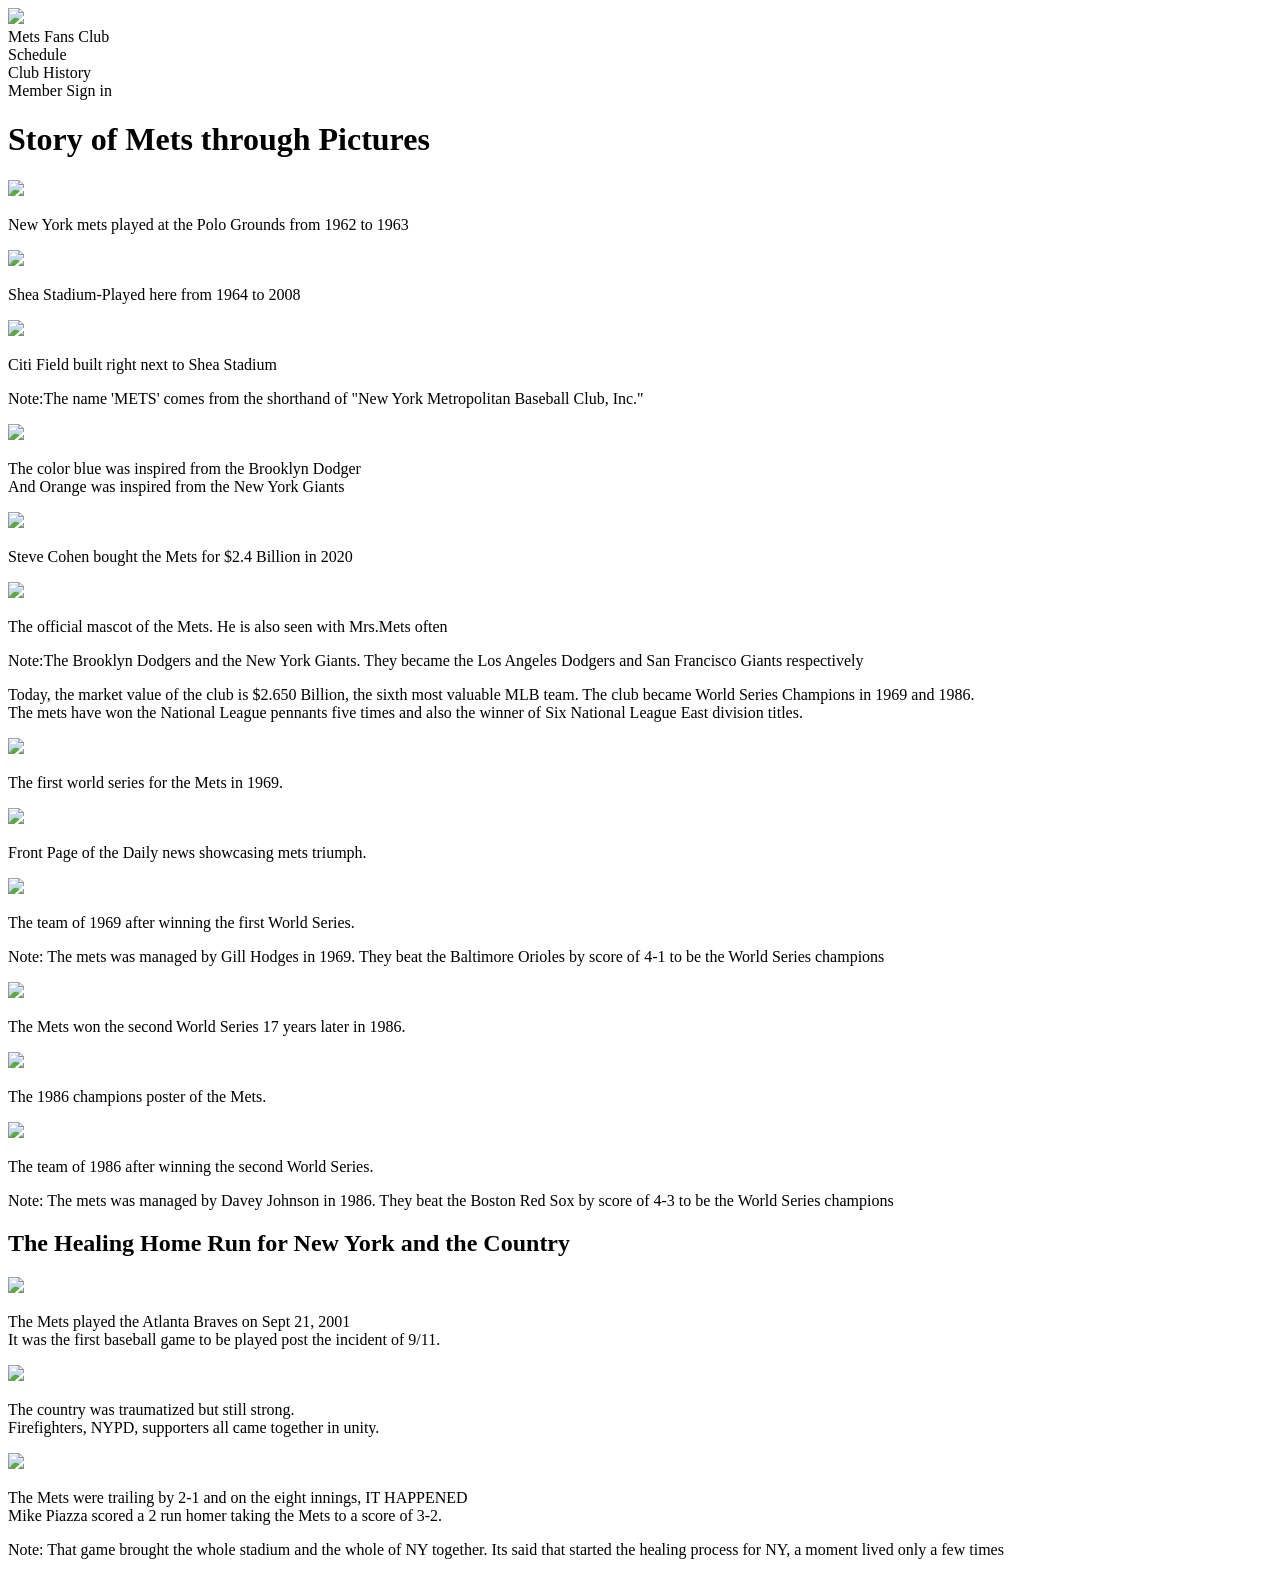
==== newyorkmets.html @ 5a29cbb1 "Add files via upload" ====
<!DOCTYPE html>
<html>
  <head>
    <link rel="stylesheet" href="/personal website/styles/newyorkmets.css">
    
    <div class="header">
      <div>
        <img class="mr-mets" src="/personal website/images/mets-logo.png">
      </div>
      <div class="container">
        <div>Mets Fans Club</div>
        <div>Schedule</div>
        <div>Club History</div>
        <div>Member Sign in</div>
      </div>
      <div class="h1">
        <h1>Story of Mets through Pictures</h1>
      </div>
  </div>
  </head>
  <body>
    <div class="box">
      <div class="history-container">
        <div>
          <img class="story-pic" src="/personal website/images/polo-grounds.jpg">
          <p>New York mets played at the Polo Grounds from 1962 to 1963</p>
        </div>
        <div>
          <img class="story-pic" src="/personal website/images/shea-stadium.jpg">
          <p>Shea Stadium-Played here from 1964 to 2008</p>
        </div>
        <div>
          <img class="story-pic" src="/personal website/images/shea-citi.jpeg">
          <p>Citi Field built right next to Shea Stadium</p>
        </div>
      </div>
      <div class="note">
        <p>Note:The name 'METS' comes from the shorthand of "New York Metropolitan Baseball Club, Inc."  </p> 
      </div>
    </div>
    

    <div class="box">
      <div class="history-container">
        <div>
          <img class="story-pic" src="/personal website/images/uniform.webp">
          <p>The color blue was inspired from the Brooklyn  Dodger
          <br>And Orange was inspired from the New York Giants</p>
        </div>
        <div>
          <img class="story-pic" src="/personal website/images/SteveCohen.webp">
          <p>Steve Cohen bought the Mets for $2.4 Billion in 2020</p>
          
          
        </div>
        <div>
          <img class="story-pic" src="/personal website/images/mr.mets.jpeg">
          <p>The official mascot of the Mets. He is also seen with Mrs.Mets often</p>
        </div>
      </div>
      <div class="note">
        <p>Note:The Brooklyn Dodgers and the New York Giants.
        They became the Los Angeles Dodgers and San Francisco Giants respectively</p> 
      </div>
    </div>

    <div class="key-points">
      <p>
        Today, the market value of the club is $2.650 Billion, the sixth most valuable MLB team.
        The club became World Series Champions in 1969 and 1986. 
        <br>The mets have won the National League pennants five times and also the winner of Six National League East division titles. 
      </p>
    </div>
    <div class="box">
      <div class="history-container">
        <div>
          <img class="story-pic" src="/personal website/images/1969-final.webp">
          <p>The first world series for the Mets in 1969.</p>
        </div>
        <div>
          <img class="story-pic" src="/personal website/images/1969-news.jpg">
          <p>Front Page of the Daily news showcasing mets triumph.</p>
          
          
        </div>
        <div>
          <img class="story-pic" src="/personal website/images/1969-team.webp">
          <p>The team of 1969 after winning the first World Series.</p>
          
        </div>
      </div>
      <div class="note">
        <p>Note: The mets was managed by Gill Hodges in 1969. 
        They beat the Baltimore Orioles by score of 4-1 to be the World Series champions</p> 
      </div>
      
    </div>

    <div class="box">
      <div class="history-container">
        <div>
          <img class="story-pic" src="/personal website/images/1986-final.webp">
          <p>The Mets won the second World Series 17 years later in 1986.</p>
        </div>
        <div>
          <img class="story-pic" src="/personal website/images/1986-poster.jpg">
          <p>The 1986 champions poster of the Mets.</p>
        </div>
        <div>
          <img class="story-pic" src="/personal website/images/1986-team.png">
          <p>The team of 1986 after winning the second World Series.</p>
          
        </div>
      </div>
      <div class="note">
        <p>Note: The mets was managed by Davey Johnson in 1986. 
        They beat the Boston Red Sox by score of 4-3 to be the World Series champions</p> 
      </div>
    </div>

    <div class="box">
      <h2 class="h2">The Healing Home Run for New York and the Country</h2>
      <div class="history-container">
        <div>
          <img class="story-pic" src="/personal website/images/atlantabraves.jpg">
          <p>The Mets played the Atlanta Braves on Sept 21, 2001
            <br>It was the first baseball game to be played post the incident of 9/11.
          </p>
        </div>
        <div>
          <img class="story-pic" src="/personal website/images/first-game.webp">
          <p>The country was traumatized but still strong.
            <br>Firefighters, NYPD, supporters all came together in unity. </p>
        </div>
        <div>
          <img class="story-pic" src="/personal website/images/healinghomerun.png">
          <p>The Mets were trailing by 2-1 and on the eight innings, IT HAPPENED
            <br>Mike Piazza scored a 2 run homer taking the Mets to a score of 3-2.
          </p>
        </div>
      </div>
      <div class="note">
        <p>Note: That game brought the whole stadium and the whole of NY together.
        Its said that started the healing process for NY, a moment lived only a few times</p> 
      </div>
    </div>
  </body>
</html>
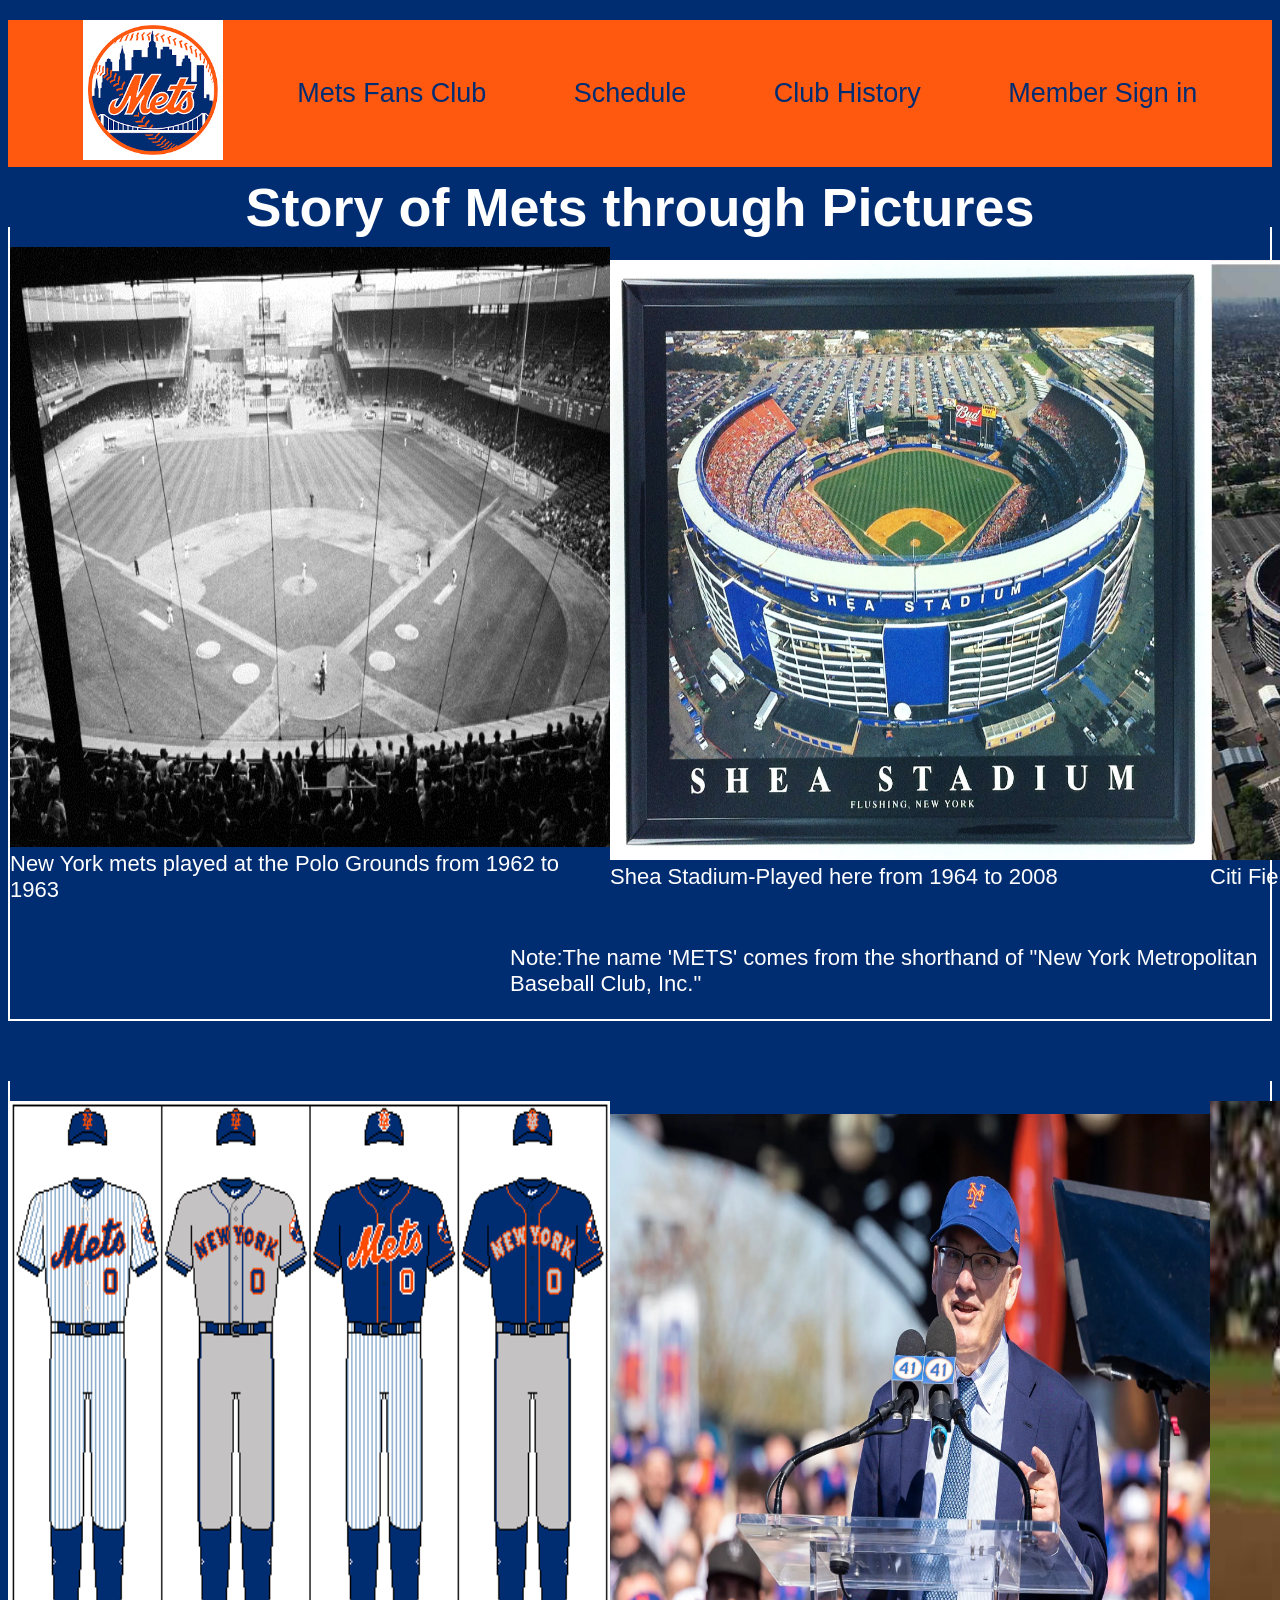
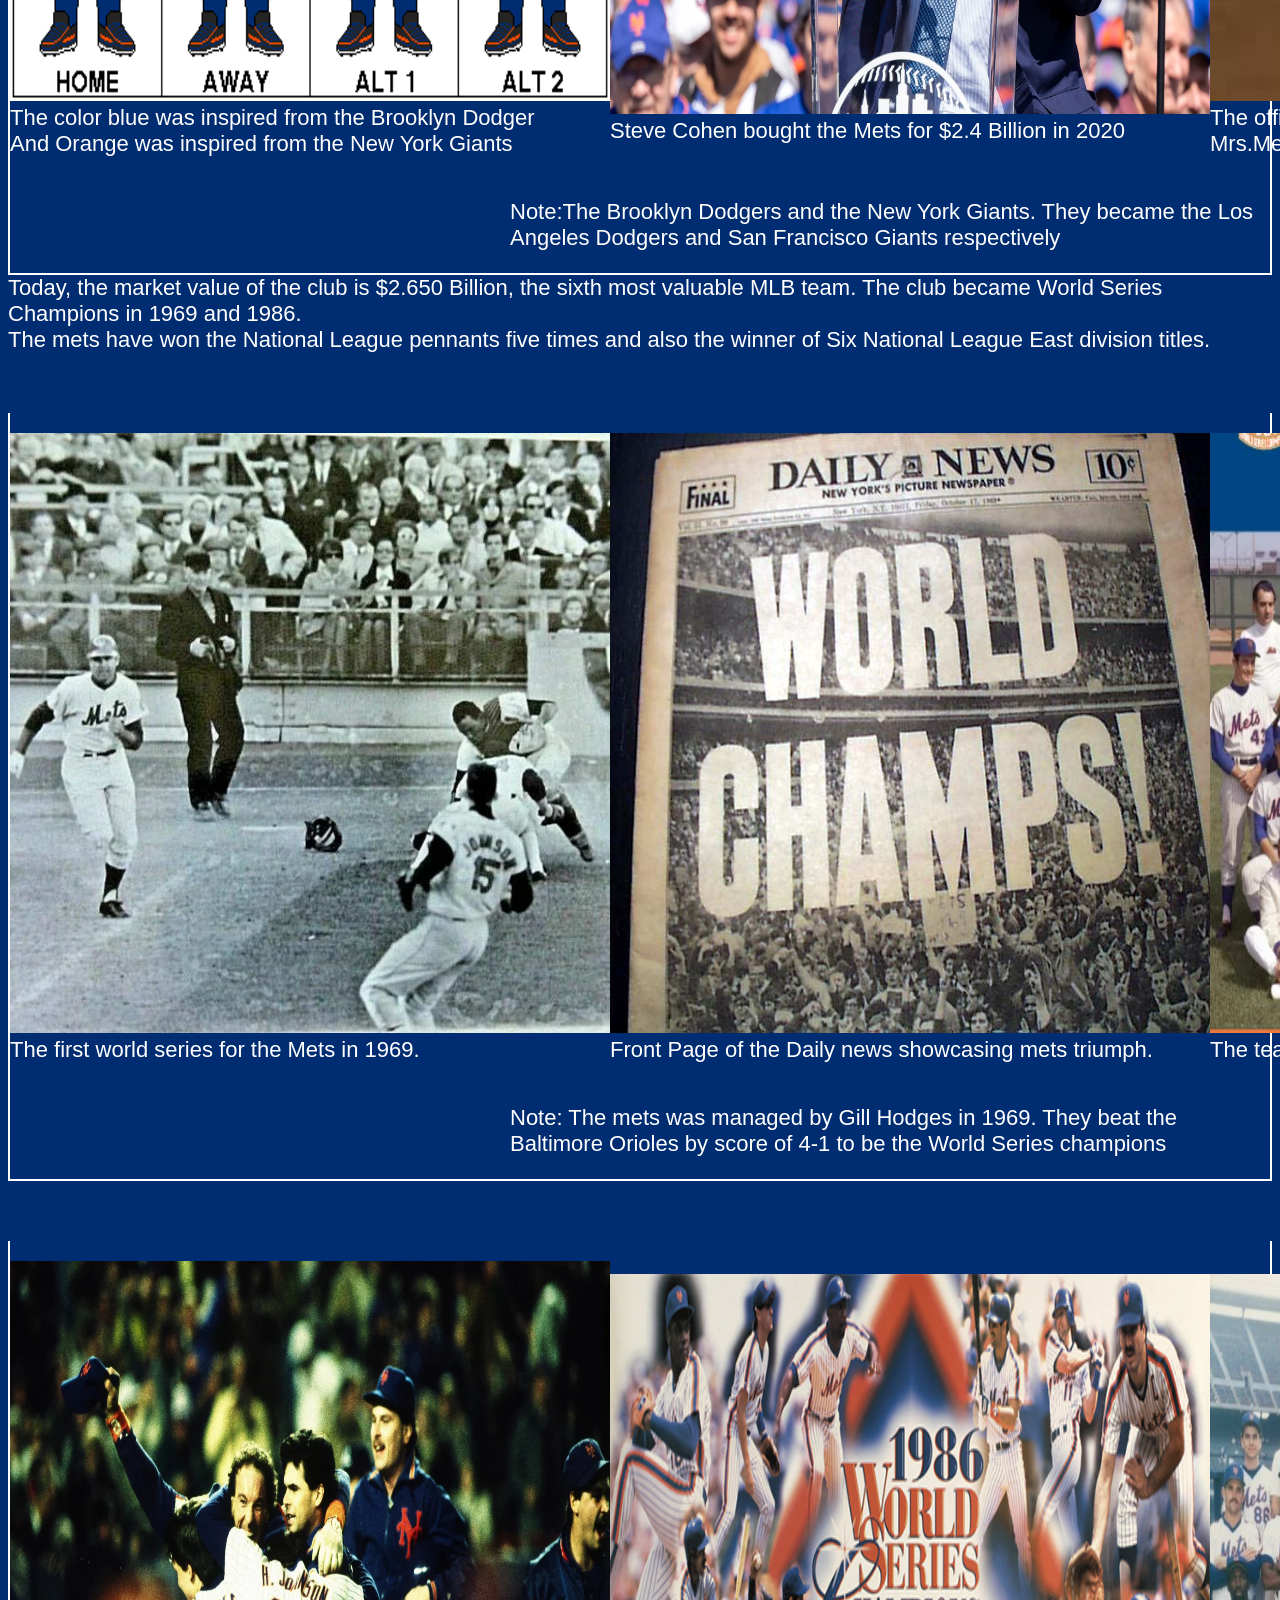
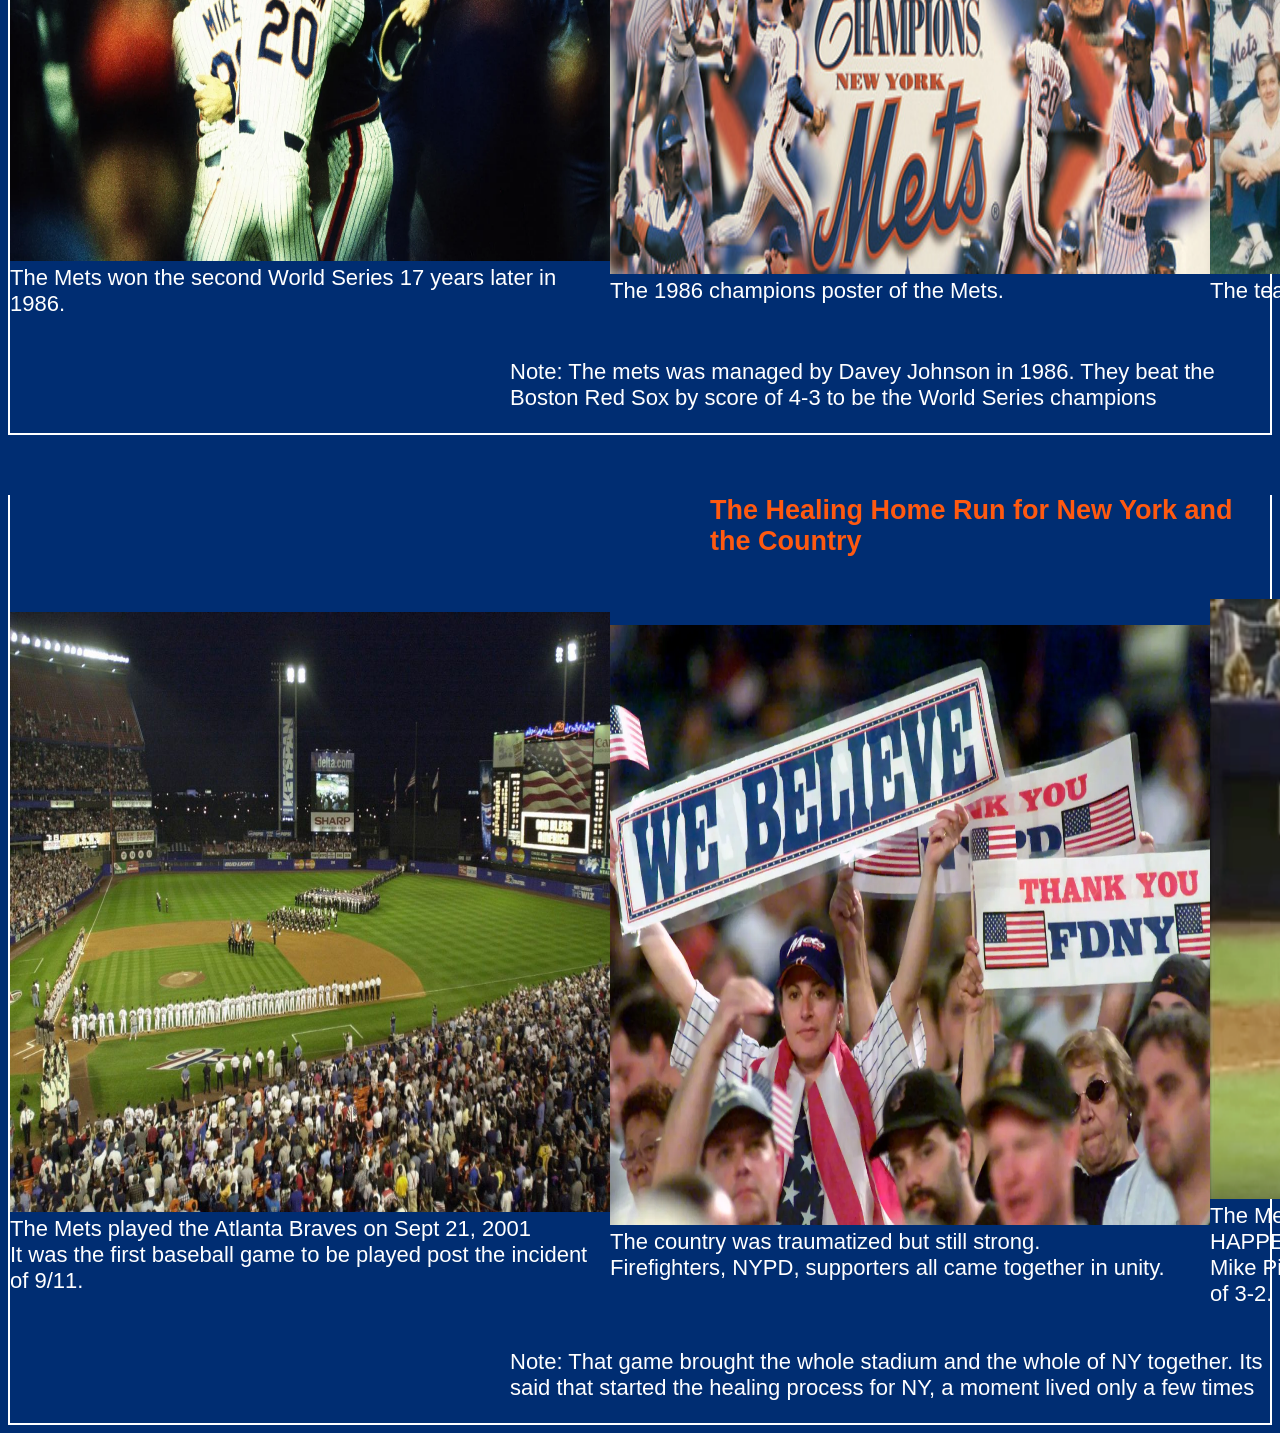
==== commit 4b82a59a: "Update newyorkmets.html" ====
--- a/newyorkmets.html
+++ b/newyorkmets.html
@@ -1,11 +1,11 @@
 <!DOCTYPE html>
 <html>
   <head>
-    <link rel="stylesheet" href="/personal website/styles/newyorkmets.css">
+    <link rel="stylesheet" href="/styles/newyorkmets.css">
     
     <div class="header">
       <div>
-        <img class="mr-mets" src="/personal website/images/mets-logo.png">
+        <img class="mr-mets" src="/images/mets-logo.png">
       </div>
       <div class="container">
         <div>Mets Fans Club</div>
@@ -22,15 +22,15 @@
     <div class="box">
       <div class="history-container">
         <div>
-          <img class="story-pic" src="/personal website/images/polo-grounds.jpg">
+          <img class="story-pic" src="/images/polo-grounds.jpg">
           <p>New York mets played at the Polo Grounds from 1962 to 1963</p>
         </div>
         <div>
-          <img class="story-pic" src="/personal website/images/shea-stadium.jpg">
+          <img class="story-pic" src="/images/shea-stadium.jpg">
           <p>Shea Stadium-Played here from 1964 to 2008</p>
         </div>
         <div>
-          <img class="story-pic" src="/personal website/images/shea-citi.jpeg">
+          <img class="story-pic" src="/images/shea-citi.jpeg">
           <p>Citi Field built right next to Shea Stadium</p>
         </div>
       </div>
@@ -43,18 +43,18 @@
     <div class="box">
       <div class="history-container">
         <div>
-          <img class="story-pic" src="/personal website/images/uniform.webp">
+          <img class="story-pic" src="/images/uniform.webp">
           <p>The color blue was inspired from the Brooklyn  Dodger
           <br>And Orange was inspired from the New York Giants</p>
         </div>
         <div>
-          <img class="story-pic" src="/personal website/images/SteveCohen.webp">
+          <img class="story-pic" src="/images/SteveCohen.webp">
           <p>Steve Cohen bought the Mets for $2.4 Billion in 2020</p>
           
           
         </div>
         <div>
-          <img class="story-pic" src="/personal website/images/mr.mets.jpeg">
+          <img class="story-pic" src="/images/mr.mets.jpeg">
           <p>The official mascot of the Mets. He is also seen with Mrs.Mets often</p>
         </div>
       </div>
@@ -74,17 +74,17 @@
     <div class="box">
       <div class="history-container">
         <div>
-          <img class="story-pic" src="/personal website/images/1969-final.webp">
+          <img class="story-pic" src="/images/1969-final.webp">
           <p>The first world series for the Mets in 1969.</p>
         </div>
         <div>
-          <img class="story-pic" src="/personal website/images/1969-news.jpg">
+          <img class="story-pic" src="/images/1969-news.jpg">
           <p>Front Page of the Daily news showcasing mets triumph.</p>
           
           
         </div>
         <div>
-          <img class="story-pic" src="/personal website/images/1969-team.webp">
+          <img class="story-pic" src="/images/1969-team.webp">
           <p>The team of 1969 after winning the first World Series.</p>
           
         </div>
@@ -99,15 +99,15 @@
     <div class="box">
       <div class="history-container">
         <div>
-          <img class="story-pic" src="/personal website/images/1986-final.webp">
+          <img class="story-pic" src="/images/1986-final.webp">
           <p>The Mets won the second World Series 17 years later in 1986.</p>
         </div>
         <div>
-          <img class="story-pic" src="/personal website/images/1986-poster.jpg">
+          <img class="story-pic" src="/images/1986-poster.jpg">
           <p>The 1986 champions poster of the Mets.</p>
         </div>
         <div>
-          <img class="story-pic" src="/personal website/images/1986-team.png">
+          <img class="story-pic" src="/images/1986-team.png">
           <p>The team of 1986 after winning the second World Series.</p>
           
         </div>
@@ -122,18 +122,18 @@
       <h2 class="h2">The Healing Home Run for New York and the Country</h2>
       <div class="history-container">
         <div>
-          <img class="story-pic" src="/personal website/images/atlantabraves.jpg">
+          <img class="story-pic" src="/images/atlantabraves.jpg">
           <p>The Mets played the Atlanta Braves on Sept 21, 2001
             <br>It was the first baseball game to be played post the incident of 9/11.
           </p>
         </div>
         <div>
-          <img class="story-pic" src="/personal website/images/first-game.webp">
+          <img class="story-pic" src="/images/first-game.webp">
           <p>The country was traumatized but still strong.
             <br>Firefighters, NYPD, supporters all came together in unity. </p>
         </div>
         <div>
-          <img class="story-pic" src="/personal website/images/healinghomerun.png">
+          <img class="story-pic" src="/images/healinghomerun.png">
           <p>The Mets were trailing by 2-1 and on the eight innings, IT HAPPENED
             <br>Mike Piazza scored a 2 run homer taking the Mets to a score of 3-2.
           </p>
--- a/styles/newyorkmets.css
+++ b/styles/newyorkmets.css
@@ -0,0 +1,73 @@
+body{
+  background-color: #002D72;
+  font-family: Lora, Arial;
+}
+
+p{
+  font-size: 22px;
+  color: #FFFFFF;
+  margin-top: 0;
+}
+
+.h2{
+  font-family: Lora, Arial;
+  color:#FF5910;
+  font-size: 27px;
+  margin-left: 700px;
+}
+
+.h1{
+  color: #FFFFFF;
+  position: absolute;
+  top: 120px;
+  margin-bottom: 40px; 
+}
+
+.header{
+  margin-top: 20px;
+  margin-bottom: 40px;
+  background-color: #FF5910;
+  font-size: 27px;
+  color:#002D72;
+  display: flex;
+  justify-content: space-evenly;
+  align-items: center;
+  position: relative;
+}
+
+.container{
+  display: flex;
+  justify-content: space-between;
+  align-items: center;
+  height: 140px;
+  width: 900px;
+}
+
+.box{
+  border-color: #FFFFFF;
+  border-style: solid;
+  border-width: 0px 2px 2px 2px;
+  margin-top: 60px;
+}
+
+.history-container{
+  display: flex;
+  justify-content:space-around;
+  align-items: center;
+  margin-bottom: 20px;
+}
+
+.story-pic{
+  margin-top: 20px;
+  height:600px;
+  width:600px;
+}
+
+.mr-mets{
+  height: 140px;
+  width: 140px;
+}
+
+.note{
+  margin-left: 500px;
+}
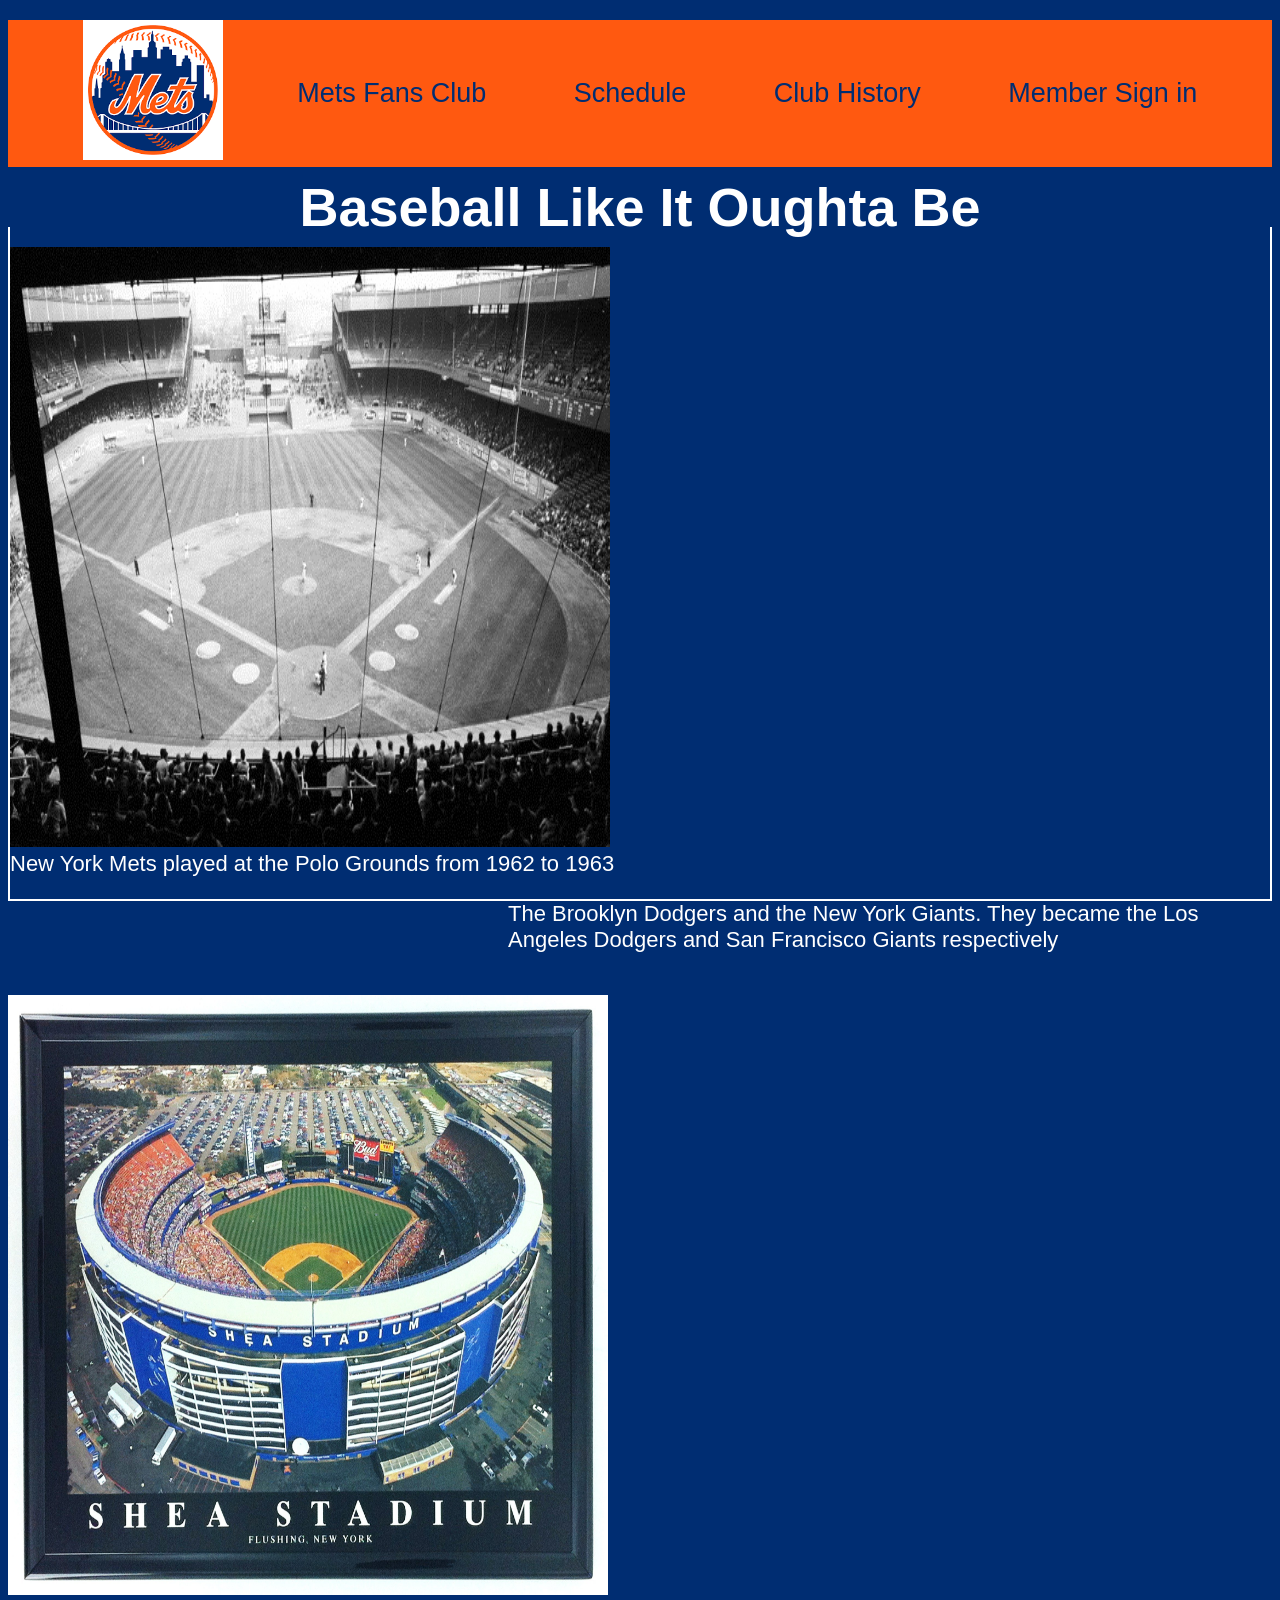
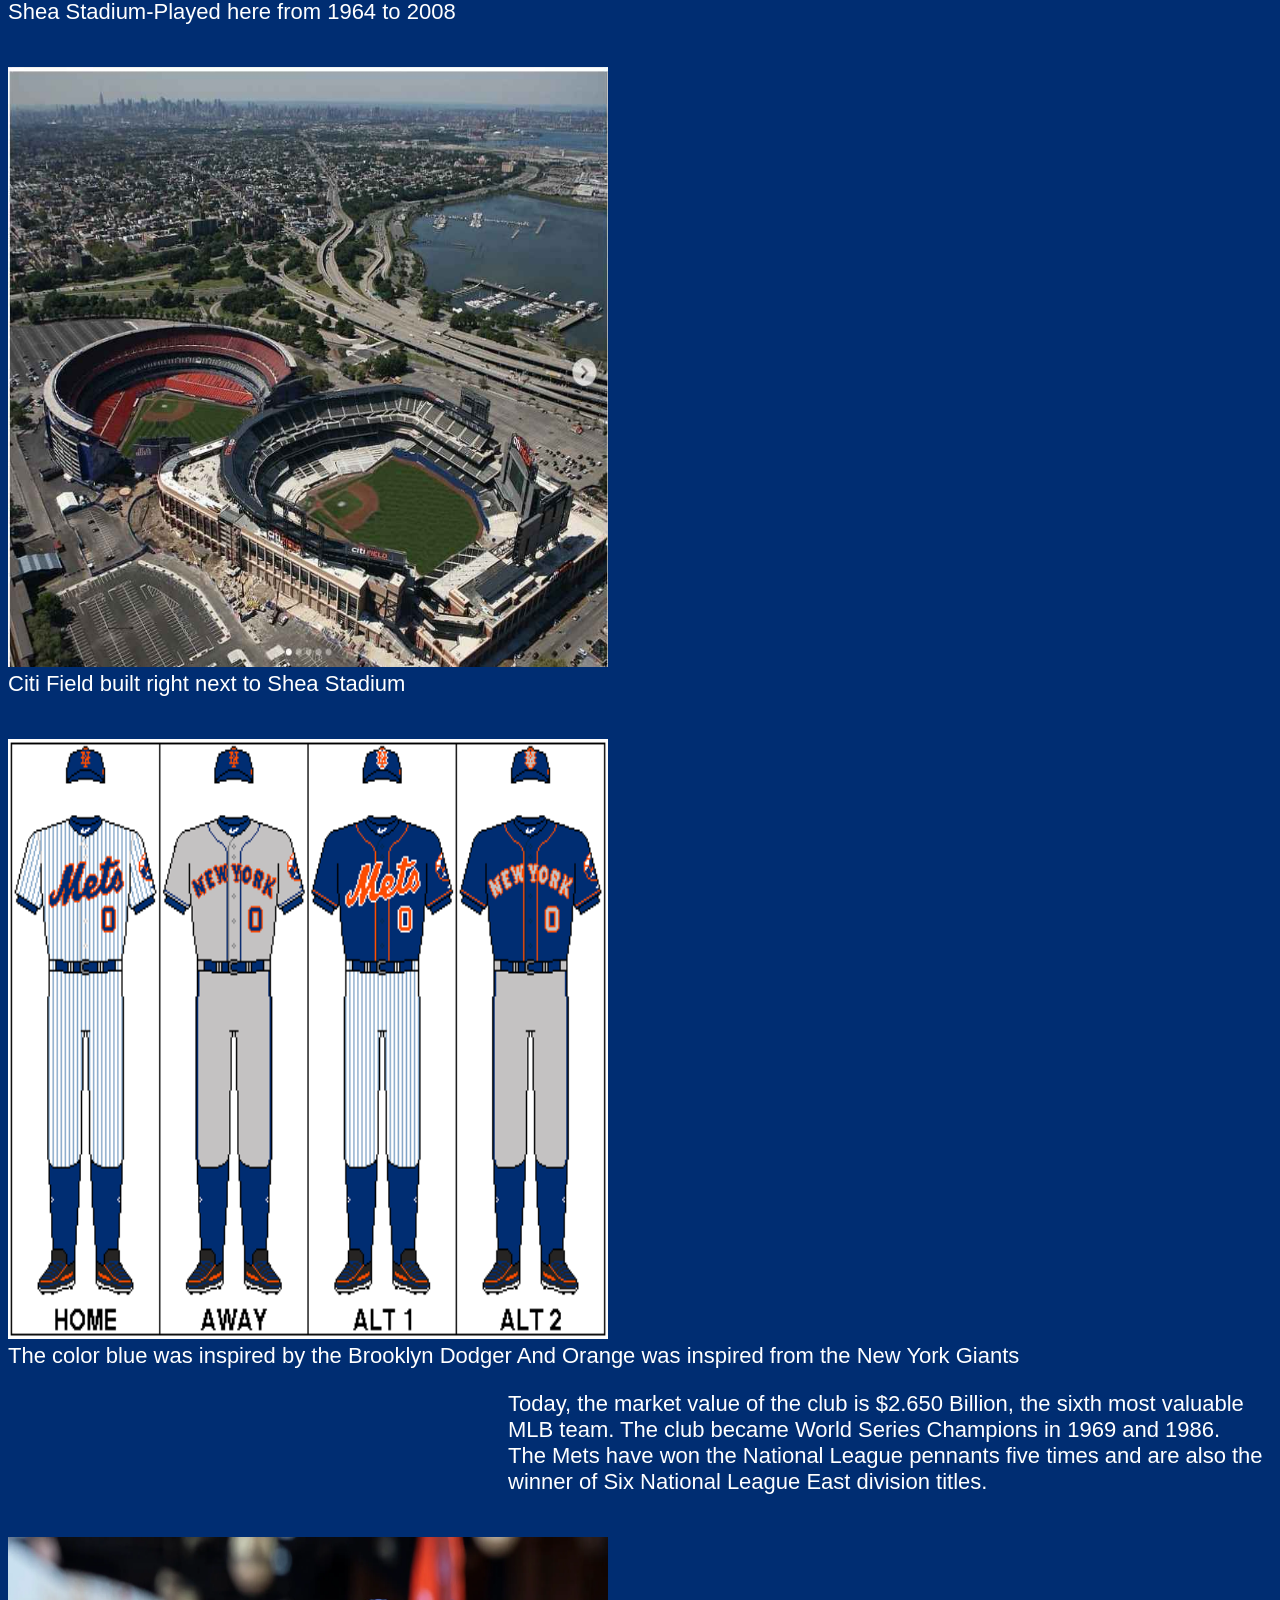
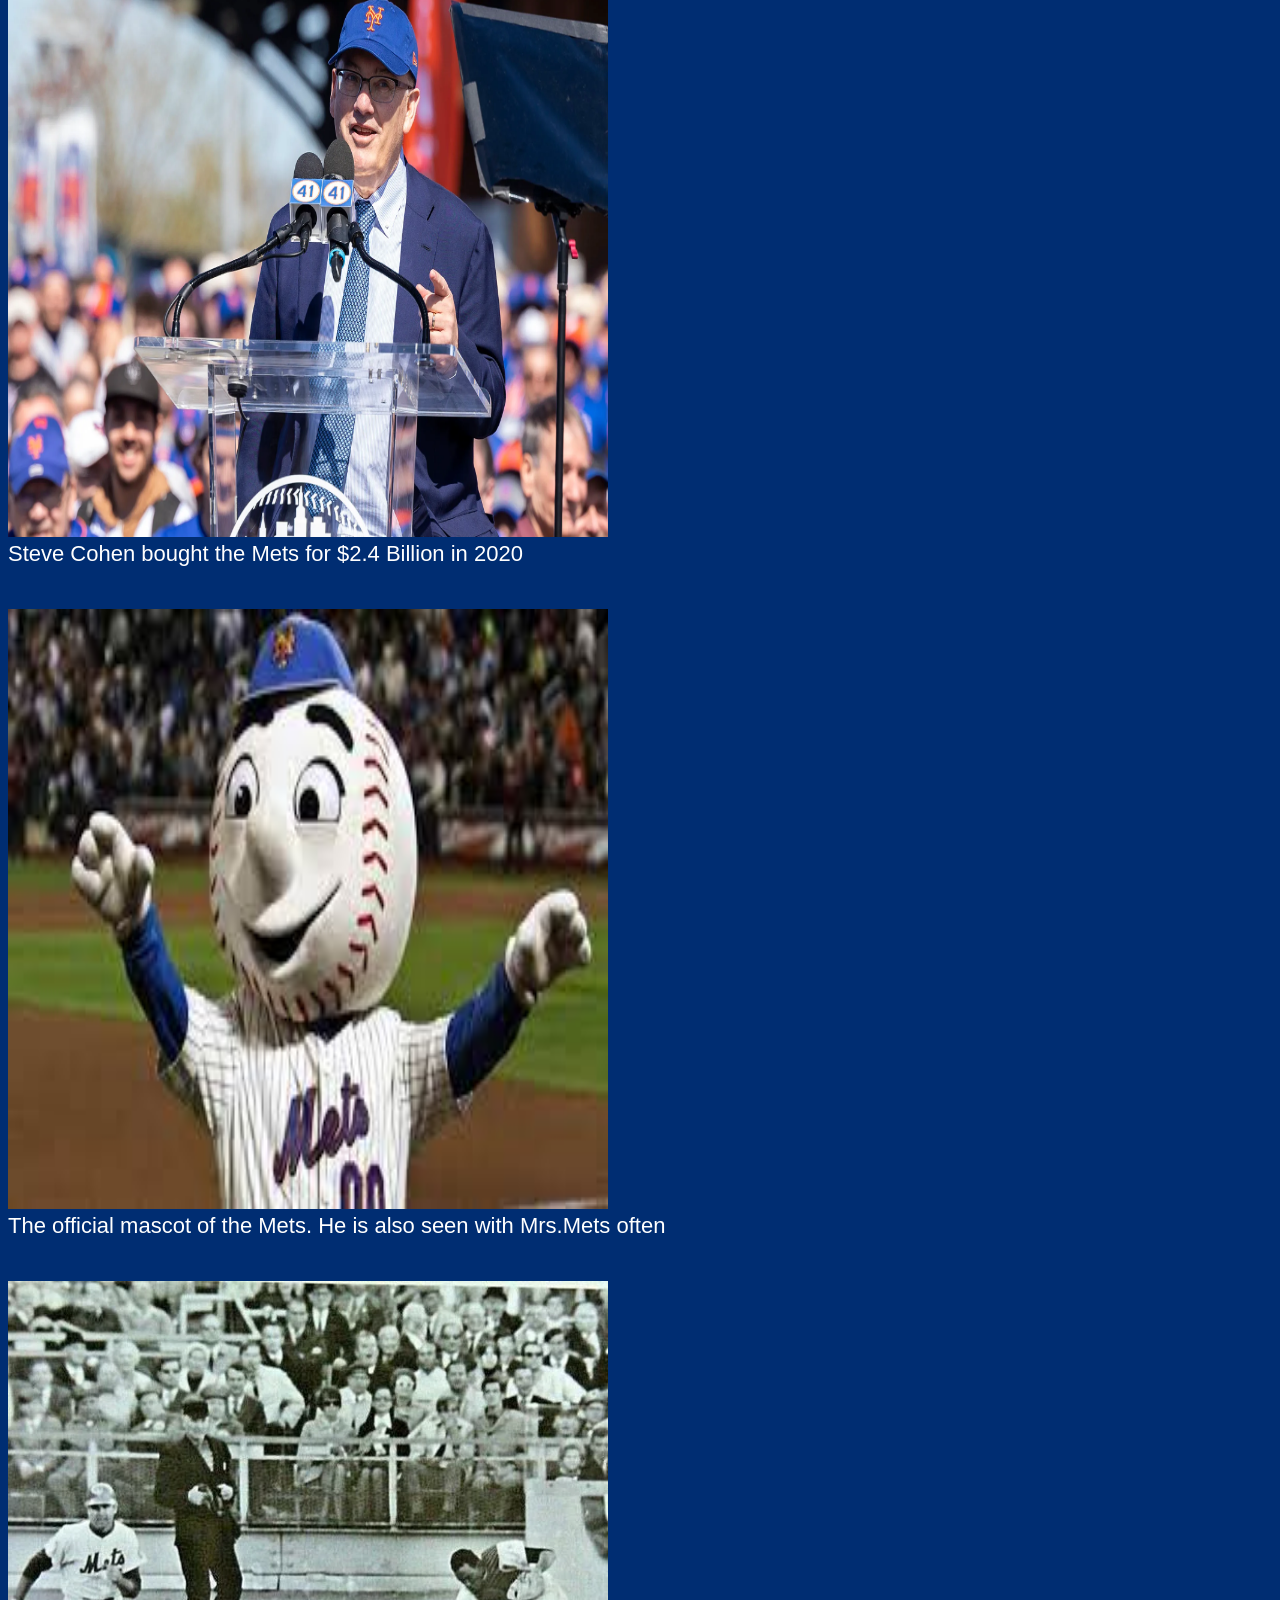
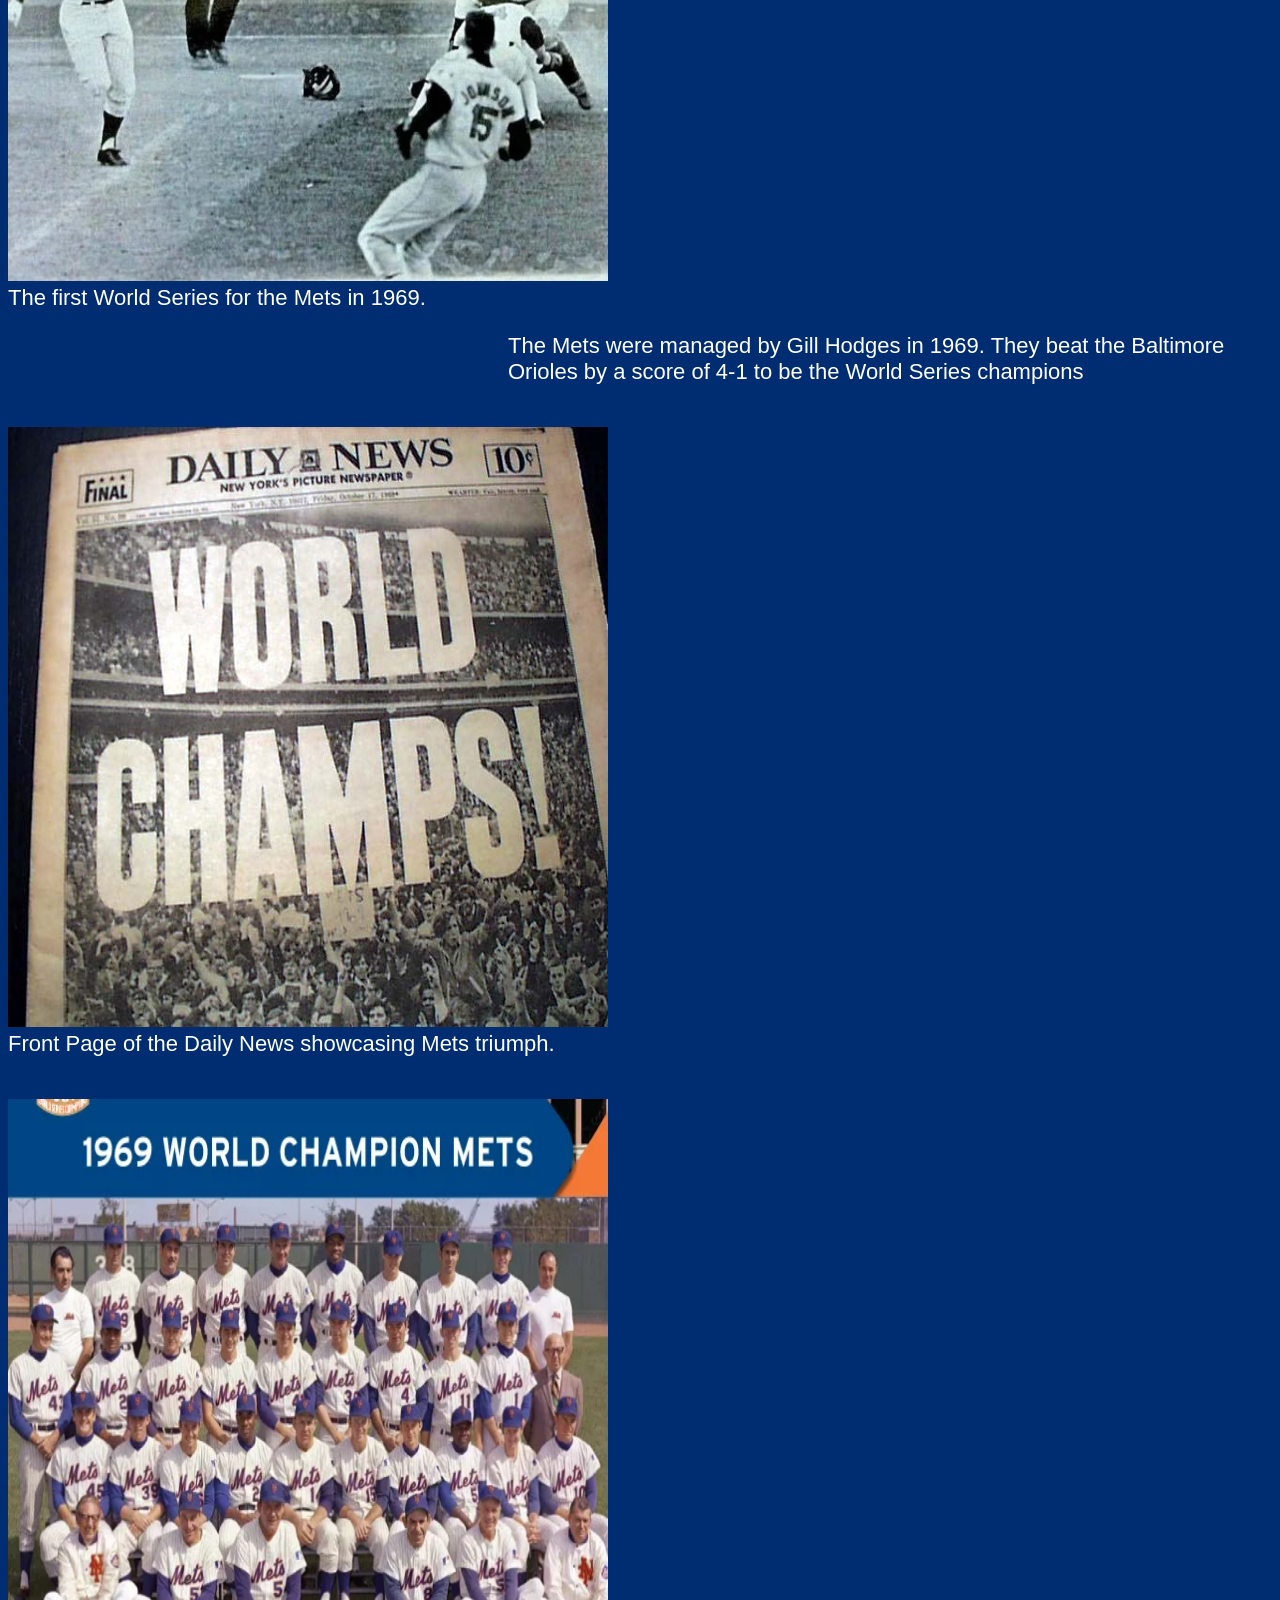
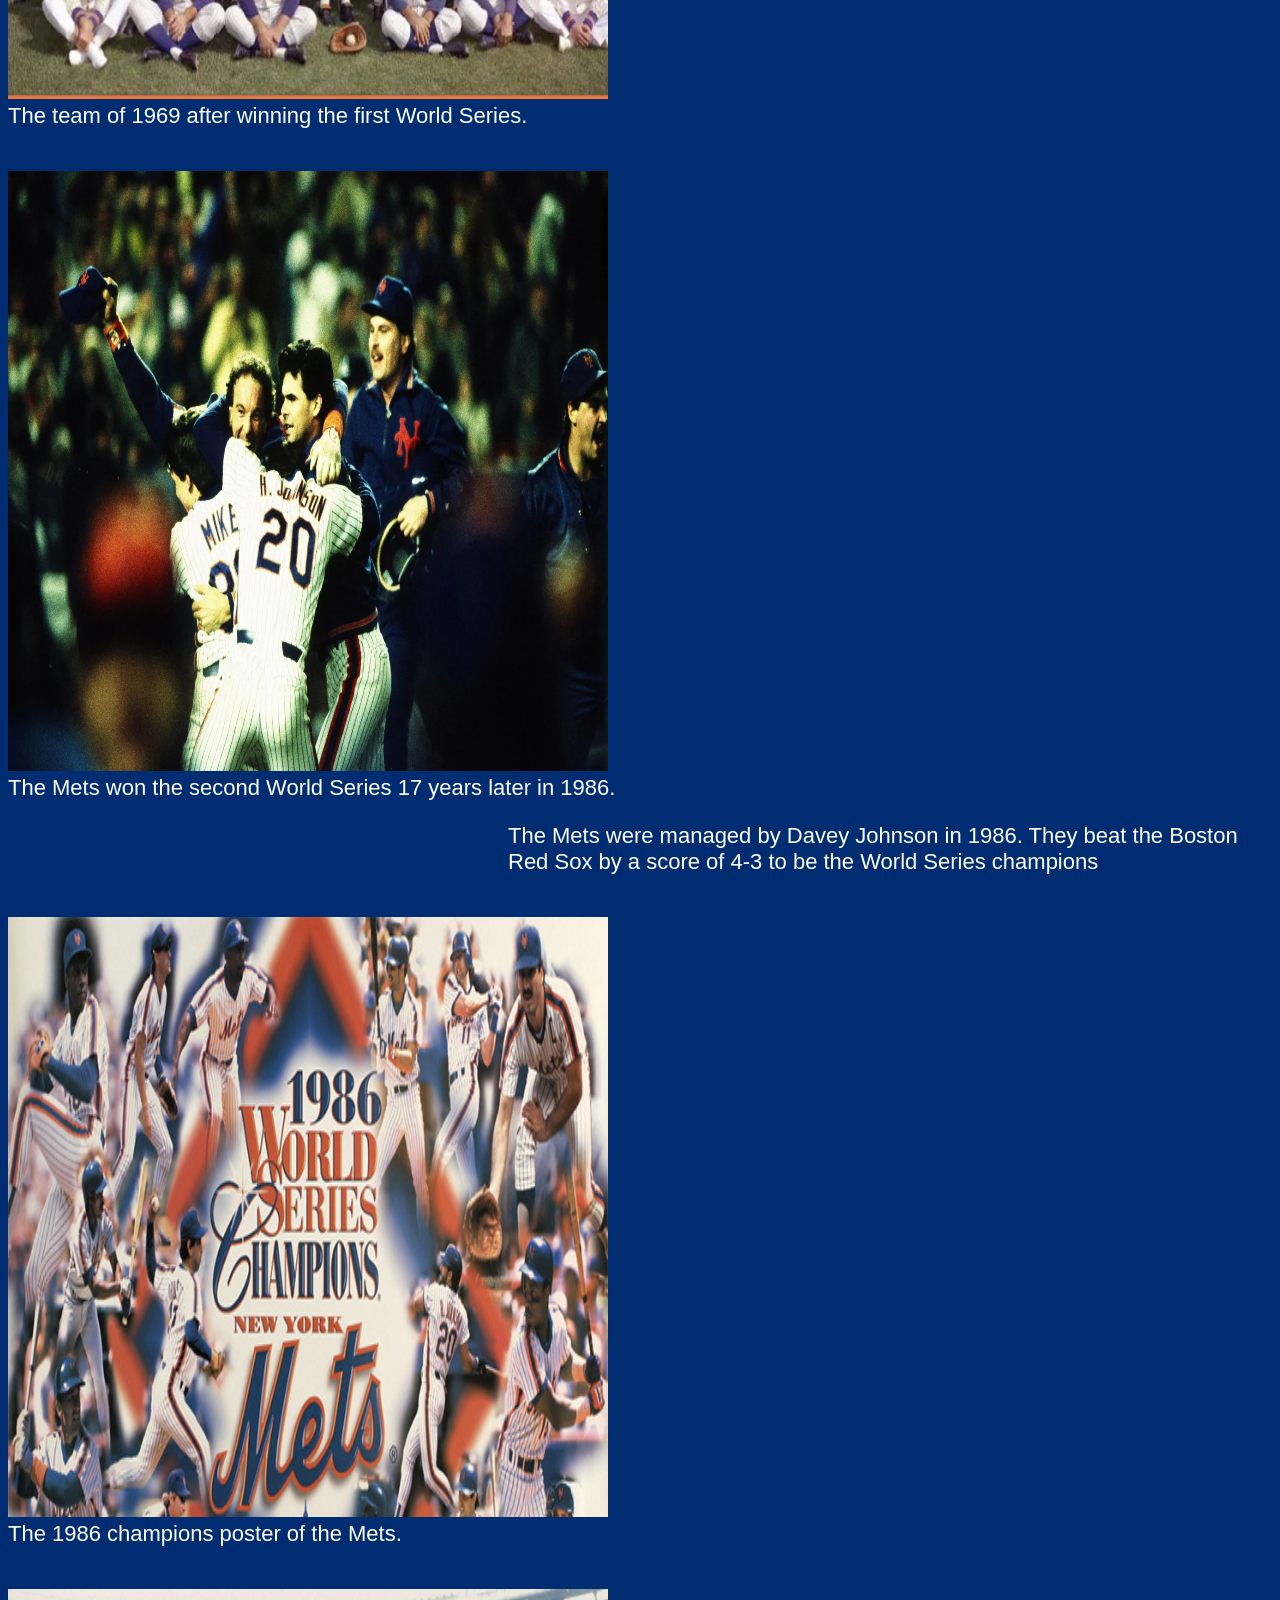
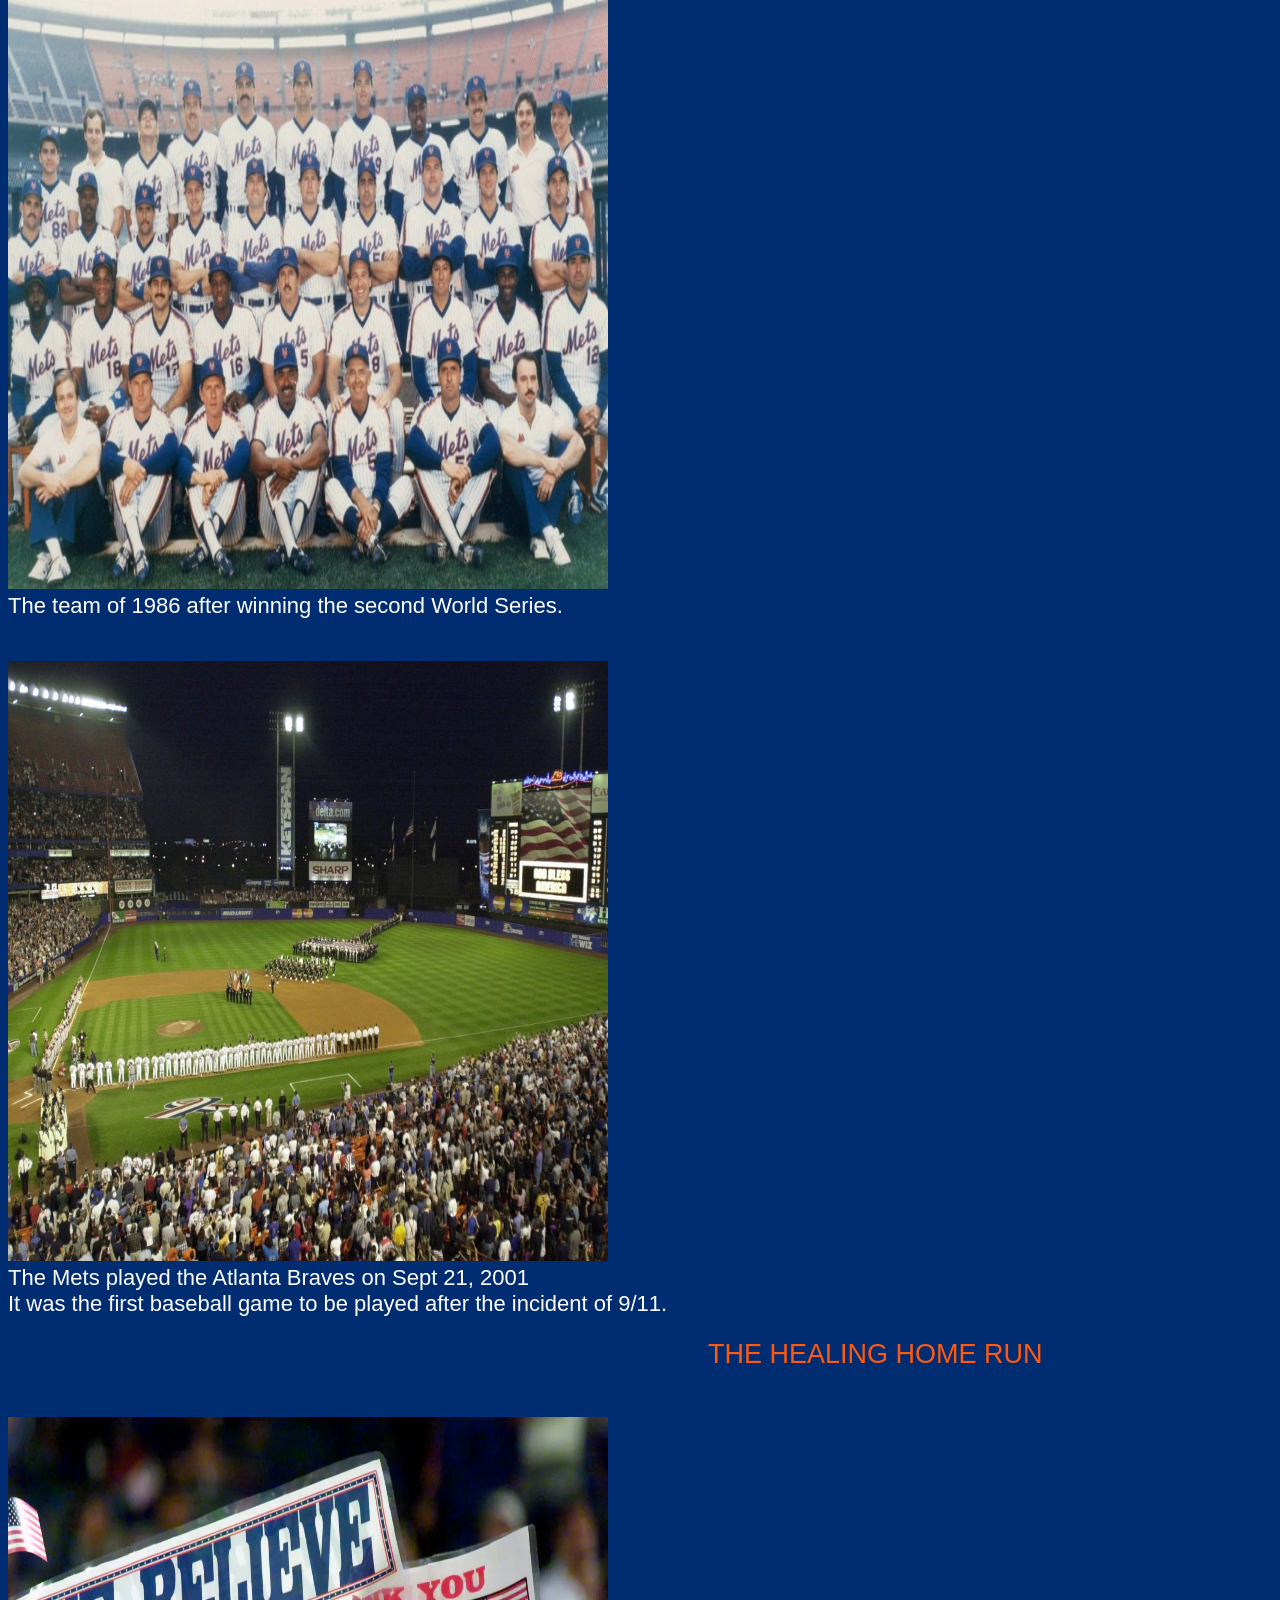
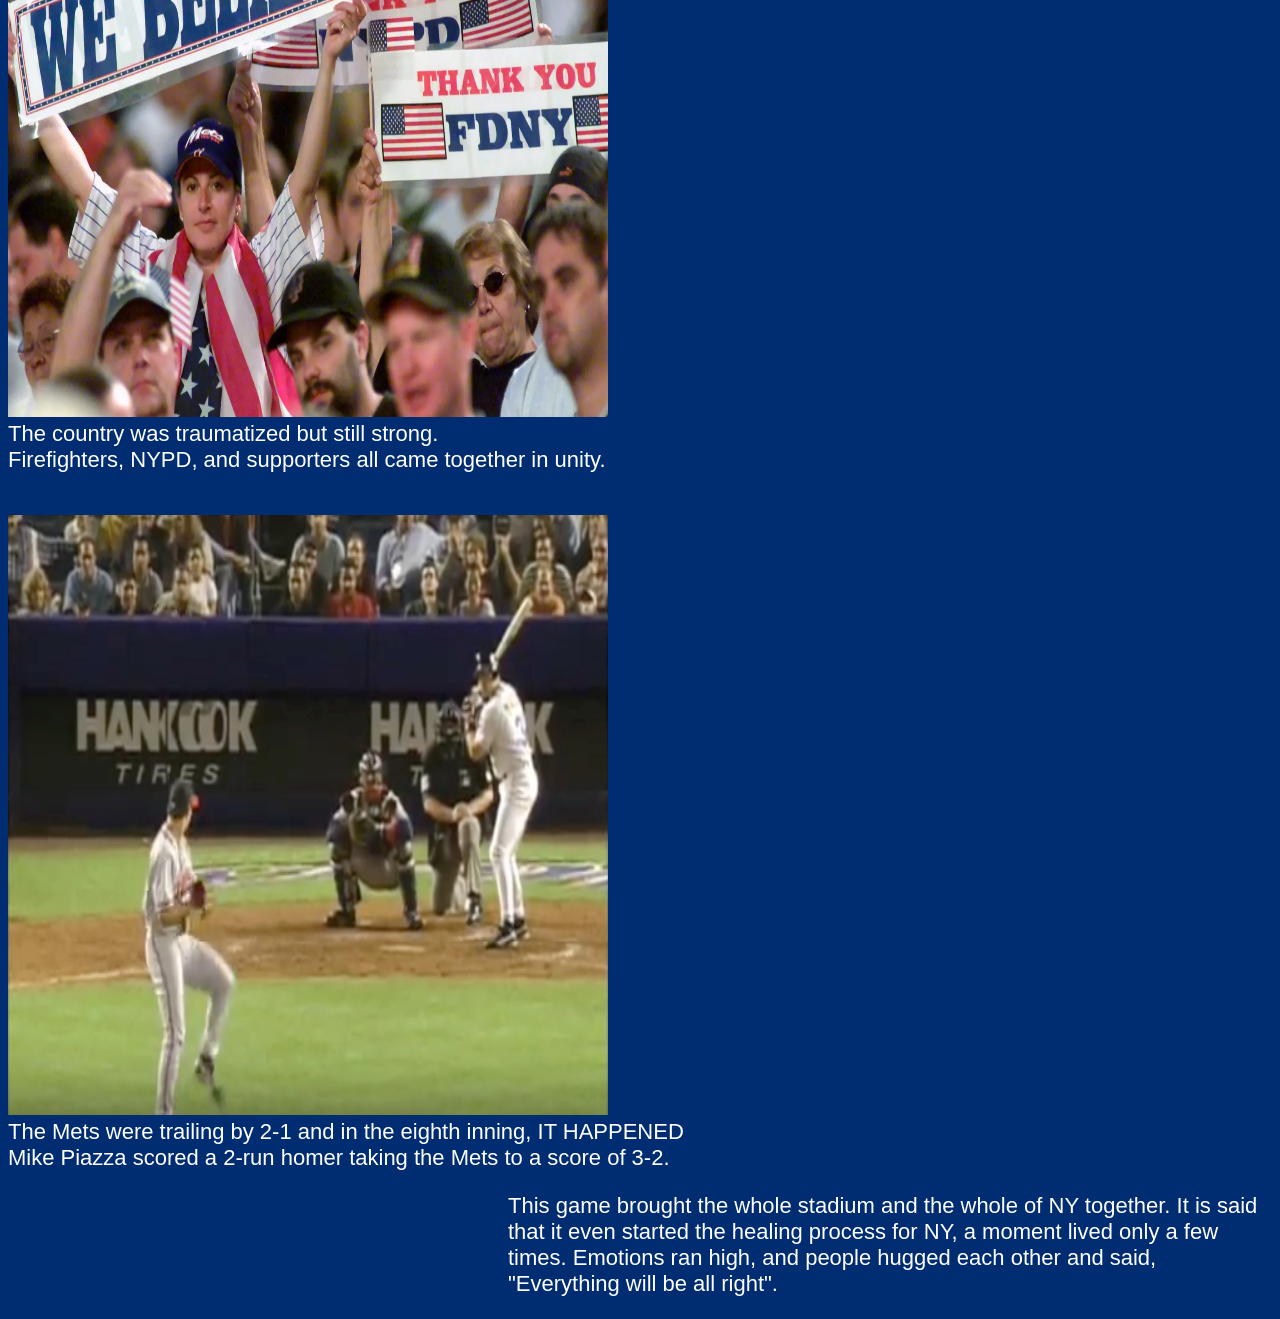
==== commit cf6f6987: "Update newyorkmets.html" ====
--- a/newyorkmets.html
+++ b/newyorkmets.html
@@ -2,7 +2,6 @@
 <html>
   <head>
     <link rel="stylesheet" href="/styles/newyorkmets.css">
-    
     <div class="header">
       <div>
         <img class="mr-mets" src="/images/mets-logo.png">
@@ -14,137 +13,115 @@
         <div>Member Sign in</div>
       </div>
       <div class="h1">
-        <h1>Story of Mets through Pictures</h1>
+        <h1>Baseball Like It Oughta Be </h1>
       </div>
-  </div>
+     </div>
   </head>
   <body>
-    <div class="box">
-      <div class="history-container">
-        <div>
-          <img class="story-pic" src="/images/polo-grounds.jpg">
-          <p>New York mets played at the Polo Grounds from 1962 to 1963</p>
-        </div>
-        <div>
-          <img class="story-pic" src="/images/shea-stadium.jpg">
-          <p>Shea Stadium-Played here from 1964 to 2008</p>
-        </div>
-        <div>
-          <img class="story-pic" src="/images/shea-citi.jpeg">
-          <p>Citi Field built right next to Shea Stadium</p>
-        </div>
-      </div>
-      <div class="note">
-        <p>Note:The name 'METS' comes from the shorthand of "New York Metropolitan Baseball Club, Inc."  </p> 
-      </div>
-    </div>
-    
-
-    <div class="box">
-      <div class="history-container">
-        <div>
-          <img class="story-pic" src="/images/uniform.webp">
-          <p>The color blue was inspired from the Brooklyn  Dodger
-          <br>And Orange was inspired from the New York Giants</p>
-        </div>
-        <div>
-          <img class="story-pic" src="/images/SteveCohen.webp">
-          <p>Steve Cohen bought the Mets for $2.4 Billion in 2020</p>
+        <div class="outline">
+            <div class="box">
+              <img class="story-pic" src="/images/polo-grounds.jpg">
+              <p>New York Mets played at the Polo Grounds from 1962 to 1963</p>
+            </div>
+            <div>
+              <div class="note">
+                <p class="intext-note">The Brooklyn Dodgers and the New York Giants.
+                  They became the Los Angeles Dodgers and San Francisco Giants respectively</p> 
+              </div>
+              <img class="story-pic" src="/images/shea-stadium.jpg">
+              <p>Shea Stadium-Played here from 1964 to 2008</p>
+              
+            </div>
+            <div>
+              <img class="story-pic" src="/images/shea-citi.jpeg">
+              <p>Citi Field built right next to Shea Stadium</p>
+            </div>
           
+            <div>
+              <img class="story-pic" src="/images/uniform.webp">
+              <p>The color blue was inspired by the Brooklyn  Dodger
+               And Orange was inspired from the New York Giants</p>
+            </div>
+            <div>
+              <div class="note">
+                <p class="intext-note">Today, the market value of the club is $2.650 Billion, the sixth most valuable MLB team.
+                  The club became World Series Champions in 1969 and 1986. 
+                  <br>The Mets have won the National League pennants five times and are also the winner of Six National League East division titles.</p> 
+              </div>
+              <img class="story-pic" src="/images/SteveCohen.webp">
+              <p>Steve Cohen bought the Mets for $2.4 Billion in 2020</p>
+            </div>
+            <div>
+              <img class="story-pic" src="/images/mr.mets.jpeg">
+              <p>The official mascot of the Mets. He is also seen with Mrs.Mets often</p>
+            </div>
           
-        </div>
-        <div>
-          <img class="story-pic" src="/images/mr.mets.jpeg">
-          <p>The official mascot of the Mets. He is also seen with Mrs.Mets often</p>
-        </div>
-      </div>
-      <div class="note">
-        <p>Note:The Brooklyn Dodgers and the New York Giants.
-        They became the Los Angeles Dodgers and San Francisco Giants respectively</p> 
-      </div>
-    </div>
-
-    <div class="key-points">
-      <p>
-        Today, the market value of the club is $2.650 Billion, the sixth most valuable MLB team.
-        The club became World Series Champions in 1969 and 1986. 
-        <br>The mets have won the National League pennants five times and also the winner of Six National League East division titles. 
-      </p>
-    </div>
-    <div class="box">
-      <div class="history-container">
-        <div>
-          <img class="story-pic" src="/images/1969-final.webp">
-          <p>The first world series for the Mets in 1969.</p>
-        </div>
-        <div>
-          <img class="story-pic" src="/images/1969-news.jpg">
-          <p>Front Page of the Daily news showcasing mets triumph.</p>
-          
-          
-        </div>
-        <div>
-          <img class="story-pic" src="/images/1969-team.webp">
-          <p>The team of 1969 after winning the first World Series.</p>
-          
-        </div>
-      </div>
-      <div class="note">
-        <p>Note: The mets was managed by Gill Hodges in 1969. 
-        They beat the Baltimore Orioles by score of 4-1 to be the World Series champions</p> 
+            <div>
+              <img class="story-pic" src="/images/1969-final.webp">
+              <p>The first World Series for the Mets in 1969.</p>
+            </div>
+            <div>
+              <div class="note">
+                <p class="intext-note"> The Mets were managed by Gill Hodges in 1969. 
+                  They beat the Baltimore Orioles by a score of 4-1 to be the World Series champions</p> 
+              </div>
+              <img class="story-pic" src="/images/1969-news.jpg">
+              <p>Front Page of the Daily News showcasing Mets triumph.</p>
+            </div>
+            <div>
+              <img class="story-pic" src="/images/1969-team.webp">
+              <p>The team of 1969 after winning the first World Series.</p>
+            </div>
+       
+            <div>
+              <img class="story-pic" src="/images/1986-final.webp">
+              <p>The Mets won the second World Series 17 years later in 1986.</p>
+            </div>
+            <div>
+              <div class="note">
+                <p class="intext-note">The Mets were managed by Davey Johnson in 1986. 
+                They beat the Boston Red Sox by a score of 4-3 to be the World Series champions</p> 
+              </div>
+              <div><img class="story-pic" src="/images/1986-poster.jpg">
+                <p>The 1986 champions poster of the Mets.</p>
+              </div>
+            </div>
+            <div>
+              <img class="story-pic" src="/images/1986-team.png">
+              <p>The team of 1986 after winning the second World Series.</p>
+            </div>
+        
+            <div>
+                <img class="story-pic" src="/images/atlantabraves.jpg">
+                <p>The Mets played the Atlanta Braves on Sept 21, 2001
+                <br>It was the first baseball game to be played after the incident of 9/11.
+              </p>
+              </div>
+            
+            <div>
+              <div>
+                <p class="h2">THE HEALING HOME RUN</p>
+              </div>
+              <img class="story-pic" src="/images/first-game.webp">
+              <p>The country was traumatized but still strong.
+                <br>Firefighters, NYPD, and supporters all came together in unity. </p>
+                
+            </div>
+            <div>
+              <img class="story-pic" src="/images/healinghomerun.png">
+              <p>The Mets were trailing by 2-1 and in the eighth inning, IT HAPPENED
+                <br>Mike Piazza scored a 2-run homer taking the Mets to a score of 3-2.
+              </p>
+            </div>
       </div>
       
-    </div>
-
-    <div class="box">
-      <div class="history-container">
-        <div>
-          <img class="story-pic" src="/images/1986-final.webp">
-          <p>The Mets won the second World Series 17 years later in 1986.</p>
-        </div>
-        <div>
-          <img class="story-pic" src="/images/1986-poster.jpg">
-          <p>The 1986 champions poster of the Mets.</p>
-        </div>
-        <div>
-          <img class="story-pic" src="/images/1986-team.png">
-          <p>The team of 1986 after winning the second World Series.</p>
-          
-        </div>
+      <div class="note">
+        <p class="intext-note">This game brought the whole stadium and the whole of NY together.
+          It is said that it even started the healing process for NY, a moment lived only a few times. Emotions ran high, and people hugged each other and said, "Everything will be all right".</p> 
       </div>
-      <div class="note">
-        <p>Note: The mets was managed by Davey Johnson in 1986. 
-        They beat the Boston Red Sox by score of 4-3 to be the World Series champions</p> 
-      </div>
-    </div>
-
-    <div class="box">
-      <h2 class="h2">The Healing Home Run for New York and the Country</h2>
-      <div class="history-container">
-        <div>
-          <img class="story-pic" src="/images/atlantabraves.jpg">
-          <p>The Mets played the Atlanta Braves on Sept 21, 2001
-            <br>It was the first baseball game to be played post the incident of 9/11.
-          </p>
-        </div>
-        <div>
-          <img class="story-pic" src="/images/first-game.webp">
-          <p>The country was traumatized but still strong.
-            <br>Firefighters, NYPD, supporters all came together in unity. </p>
-        </div>
-        <div>
-          <img class="story-pic" src="/images/healinghomerun.png">
-          <p>The Mets were trailing by 2-1 and on the eight innings, IT HAPPENED
-            <br>Mike Piazza scored a 2 run homer taking the Mets to a score of 3-2.
-          </p>
-        </div>
-      </div>
-      <div class="note">
-        <p>Note: That game brought the whole stadium and the whole of NY together.
-        Its said that started the healing process for NY, a moment lived only a few times</p> 
-      </div>
-    </div>
-  </body>
+   </body>
 </html>
 
 
+
+
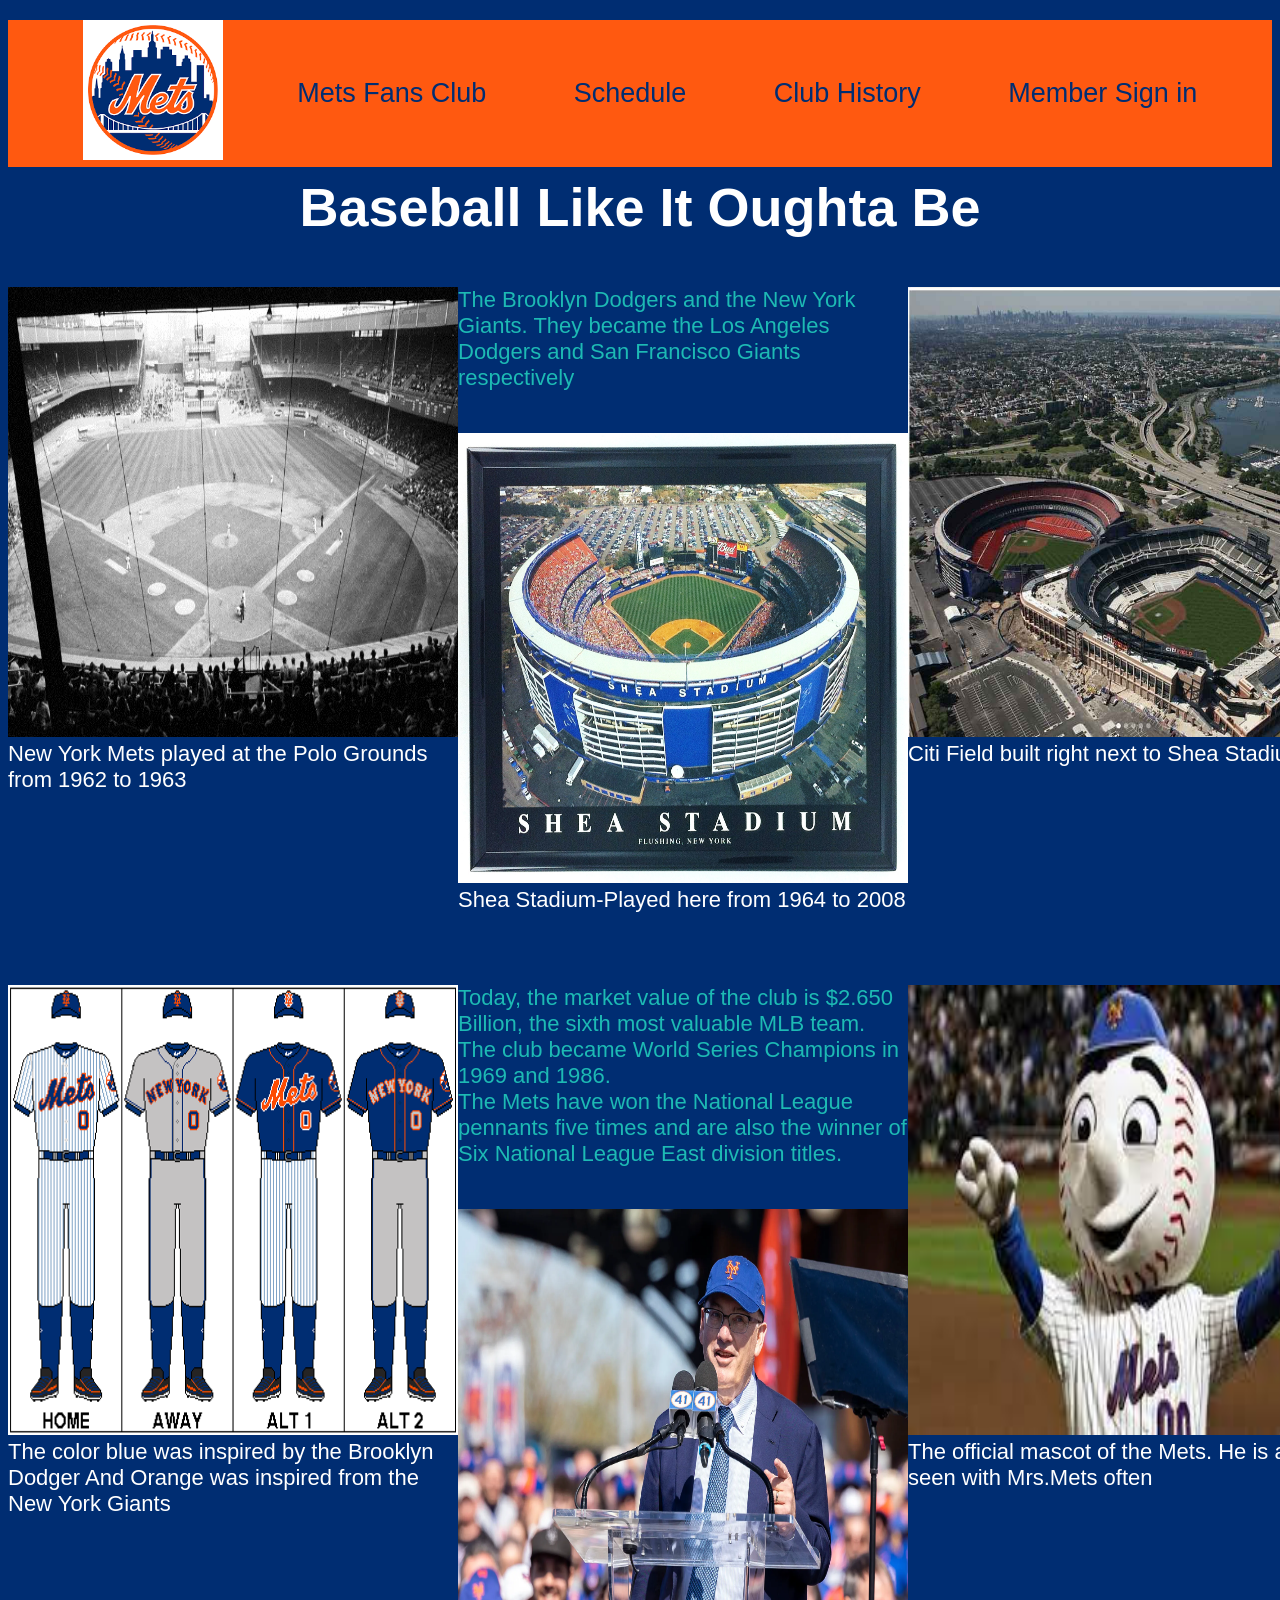
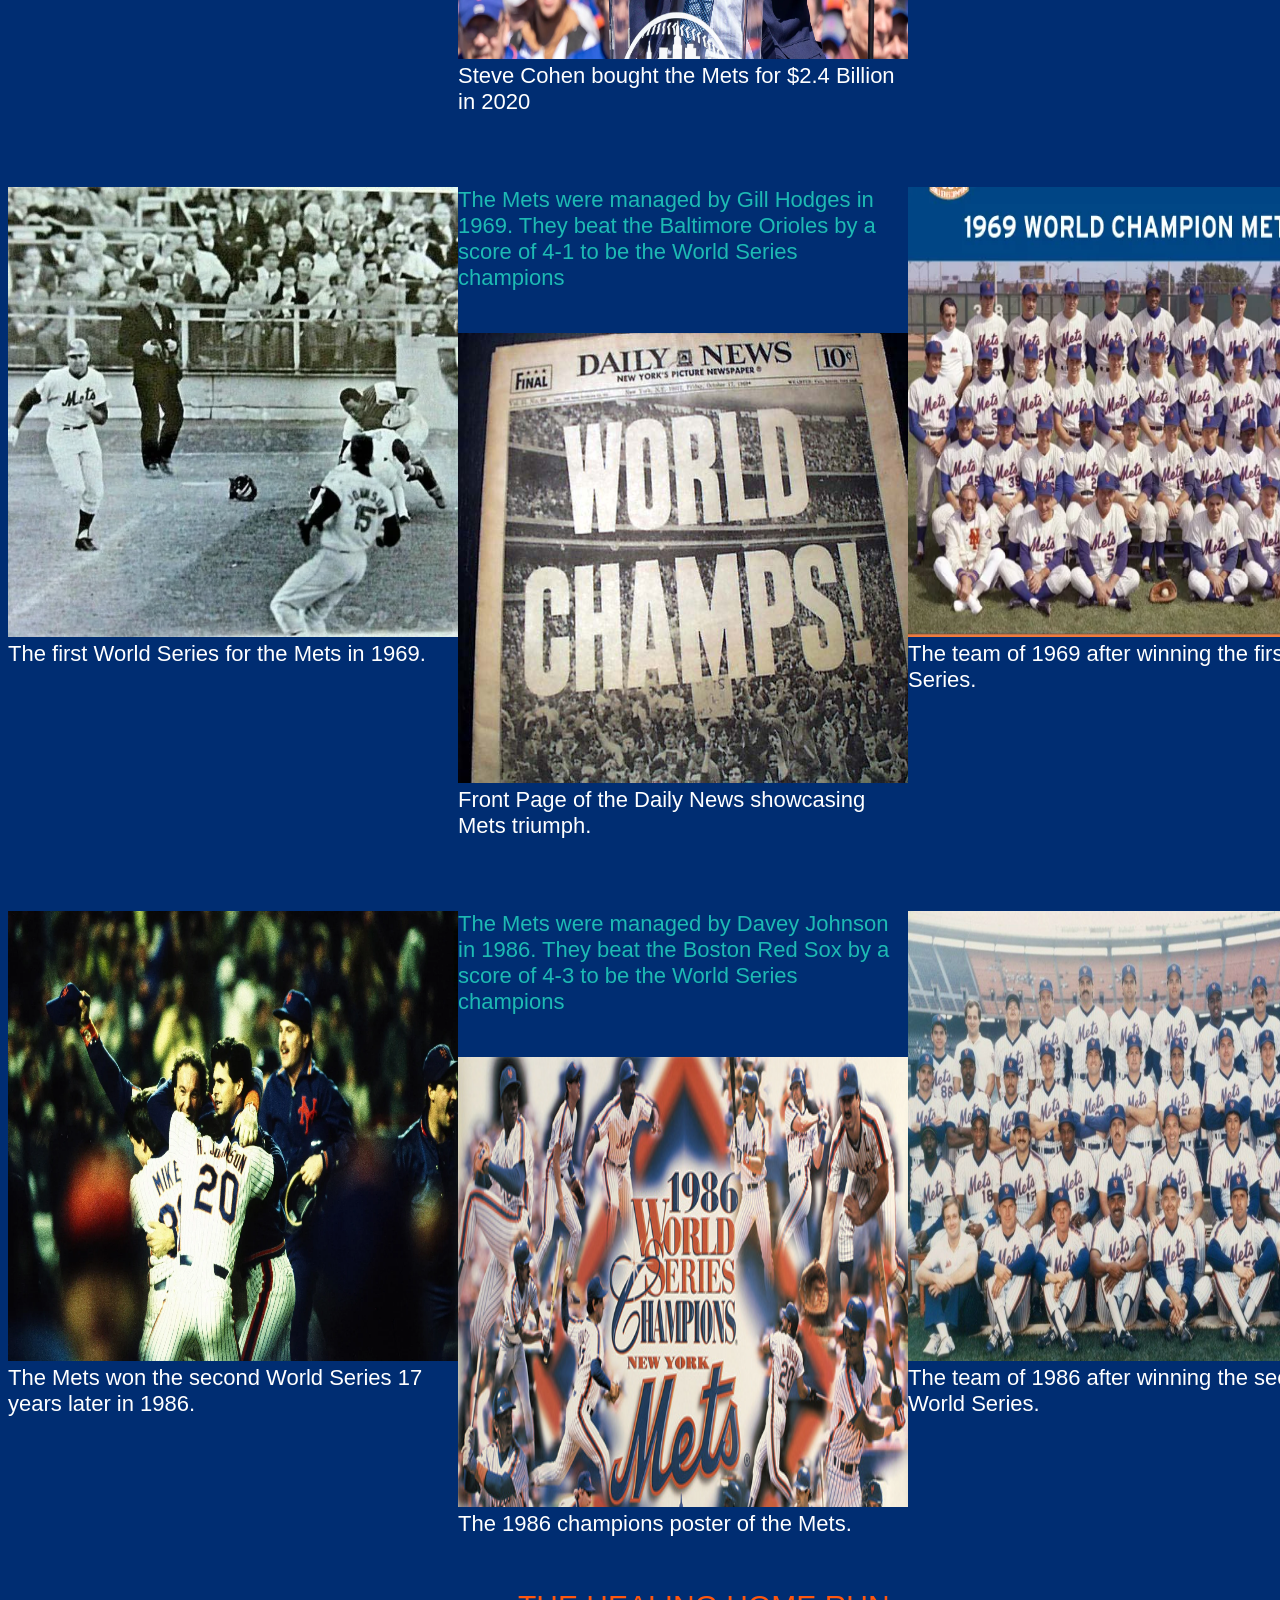
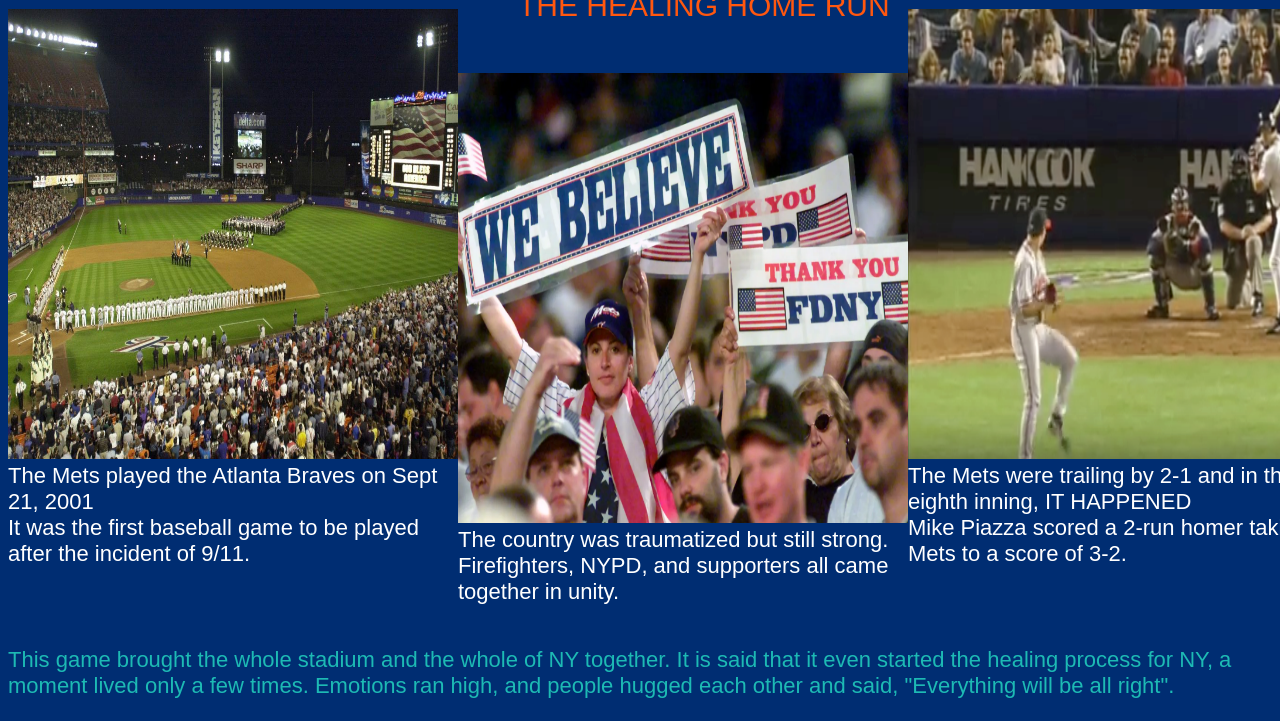
==== commit 4830a20b: "Update newyorkmets.html" ====
--- a/newyorkmets.html
+++ b/newyorkmets.html
@@ -1,10 +1,10 @@
 <!DOCTYPE html>
 <html>
   <head>
-    <link rel="stylesheet" href="/styles/newyorkmets.css">
+    <link rel="stylesheet" href="styles/newyorkmets.css">
     <div class="header">
       <div>
-        <img class="mr-mets" src="/images/mets-logo.png">
+        <img class="mr-mets" src="images/mets-logo.png">
       </div>
       <div class="container">
         <div>Mets Fans Club</div>
@@ -20,7 +20,7 @@
   <body>
         <div class="outline">
             <div class="box">
-              <img class="story-pic" src="/images/polo-grounds.jpg">
+              <img class="story-pic" src="images/polo-grounds.jpg">
               <p>New York Mets played at the Polo Grounds from 1962 to 1963</p>
             </div>
             <div>
@@ -28,17 +28,17 @@
                 <p class="intext-note">The Brooklyn Dodgers and the New York Giants.
                   They became the Los Angeles Dodgers and San Francisco Giants respectively</p> 
               </div>
-              <img class="story-pic" src="/images/shea-stadium.jpg">
+              <img class="story-pic" src="images/shea-stadium.jpg">
               <p>Shea Stadium-Played here from 1964 to 2008</p>
               
             </div>
             <div>
-              <img class="story-pic" src="/images/shea-citi.jpeg">
+              <img class="story-pic" src="images/shea-citi.jpeg">
               <p>Citi Field built right next to Shea Stadium</p>
             </div>
           
             <div>
-              <img class="story-pic" src="/images/uniform.webp">
+              <img class="story-pic" src="images/uniform.webp">
               <p>The color blue was inspired by the Brooklyn  Dodger
                And Orange was inspired from the New York Giants</p>
             </div>
@@ -48,16 +48,16 @@
                   The club became World Series Champions in 1969 and 1986. 
                   <br>The Mets have won the National League pennants five times and are also the winner of Six National League East division titles.</p> 
               </div>
-              <img class="story-pic" src="/images/SteveCohen.webp">
+              <img class="story-pic" src="images/SteveCohen.webp">
               <p>Steve Cohen bought the Mets for $2.4 Billion in 2020</p>
             </div>
             <div>
-              <img class="story-pic" src="/images/mr.mets.jpeg">
+              <img class="story-pic" src="images/mr.mets.jpeg">
               <p>The official mascot of the Mets. He is also seen with Mrs.Mets often</p>
             </div>
           
             <div>
-              <img class="story-pic" src="/images/1969-final.webp">
+              <img class="story-pic" src="images/1969-final.webp">
               <p>The first World Series for the Mets in 1969.</p>
             </div>
             <div>
@@ -65,16 +65,16 @@
                 <p class="intext-note"> The Mets were managed by Gill Hodges in 1969. 
                   They beat the Baltimore Orioles by a score of 4-1 to be the World Series champions</p> 
               </div>
-              <img class="story-pic" src="/images/1969-news.jpg">
+              <img class="story-pic" src="images/1969-news.jpg">
               <p>Front Page of the Daily News showcasing Mets triumph.</p>
             </div>
             <div>
-              <img class="story-pic" src="/images/1969-team.webp">
+              <img class="story-pic" src="images/1969-team.webp">
               <p>The team of 1969 after winning the first World Series.</p>
             </div>
        
             <div>
-              <img class="story-pic" src="/images/1986-final.webp">
+              <img class="story-pic" src="images/1986-final.webp">
               <p>The Mets won the second World Series 17 years later in 1986.</p>
             </div>
             <div>
@@ -82,17 +82,17 @@
                 <p class="intext-note">The Mets were managed by Davey Johnson in 1986. 
                 They beat the Boston Red Sox by a score of 4-3 to be the World Series champions</p> 
               </div>
-              <div><img class="story-pic" src="/images/1986-poster.jpg">
+              <div><img class="story-pic" src="images/1986-poster.jpg">
                 <p>The 1986 champions poster of the Mets.</p>
               </div>
             </div>
             <div>
-              <img class="story-pic" src="/images/1986-team.png">
+              <img class="story-pic" src="images/1986-team.png">
               <p>The team of 1986 after winning the second World Series.</p>
             </div>
         
             <div>
-                <img class="story-pic" src="/images/atlantabraves.jpg">
+                <img class="story-pic" src="images/atlantabraves.jpg">
                 <p>The Mets played the Atlanta Braves on Sept 21, 2001
                 <br>It was the first baseball game to be played after the incident of 9/11.
               </p>
@@ -102,13 +102,13 @@
               <div>
                 <p class="h2">THE HEALING HOME RUN</p>
               </div>
-              <img class="story-pic" src="/images/first-game.webp">
+              <img class="story-pic" src="images/first-game.webp">
               <p>The country was traumatized but still strong.
                 <br>Firefighters, NYPD, and supporters all came together in unity. </p>
                 
             </div>
             <div>
-              <img class="story-pic" src="/images/healinghomerun.png">
+              <img class="story-pic" src="images/healinghomerun.png">
               <p>The Mets were trailing by 2-1 and in the eighth inning, IT HAPPENED
                 <br>Mike Piazza scored a 2-run homer taking the Mets to a score of 3-2.
               </p>
--- a/styles/newyorkmets.css
+++ b/styles/newyorkmets.css
@@ -10,17 +10,17 @@
 }
 
 .h2{
+  display: inline-block;
   font-family: Lora, Arial;
-  color:#FF5910;
-  font-size: 27px;
-  margin-left: 700px;
+  color:hsl(18, 100%, 53%);
+  font-size:30px;
+  padding-left: 60px;
 }
 
 .h1{
   color: #FFFFFF;
   position: absolute;
   top: 120px;
-  margin-bottom: 40px; 
 }
 
 .header{
@@ -35,6 +35,12 @@
   position: relative;
 }
 
+.outline{
+  margin-top: 100px;
+  display: grid;
+  grid-template-columns: 1fr 1fr 1fr;
+  row-gap: 30px;
+}
 .container{
   display: flex;
   justify-content: space-between;
@@ -43,24 +49,18 @@
   width: 900px;
 }
 
-.box{
-  border-color: #FFFFFF;
-  border-style: solid;
-  border-width: 0px 2px 2px 2px;
-  margin-top: 60px;
-}
 
-.history-container{
+/* .history-container{
   display: flex;
   justify-content:space-around;
   align-items: center;
   margin-bottom: 20px;
-}
+} */
 
 .story-pic{
   margin-top: 20px;
-  height:600px;
-  width:600px;
+  height:450px;
+  width:450px;
 }
 
 .mr-mets{
@@ -69,5 +69,30 @@
 }
 
 .note{
-  margin-left: 500px;
+  margin-top: 20px;
+ 
 }
+
+@media (max-width: 820px) {
+  .outline {
+    grid-template-columns: 1fr;
+    align-items: center;
+    justify-content: center;
+  }
+}
+
+@media (min-width: 821px) and (max-width: 1000px) {
+  .outline {
+    grid-template-columns: 1fr 1fr;
+  }
+}
+
+@media (min-width: 1001px) {
+  .outline {
+    grid-template-columns: 1fr 1fr 1fr;
+  }
+}
+
+.intext-note{
+  color:#1dbab4;
+}
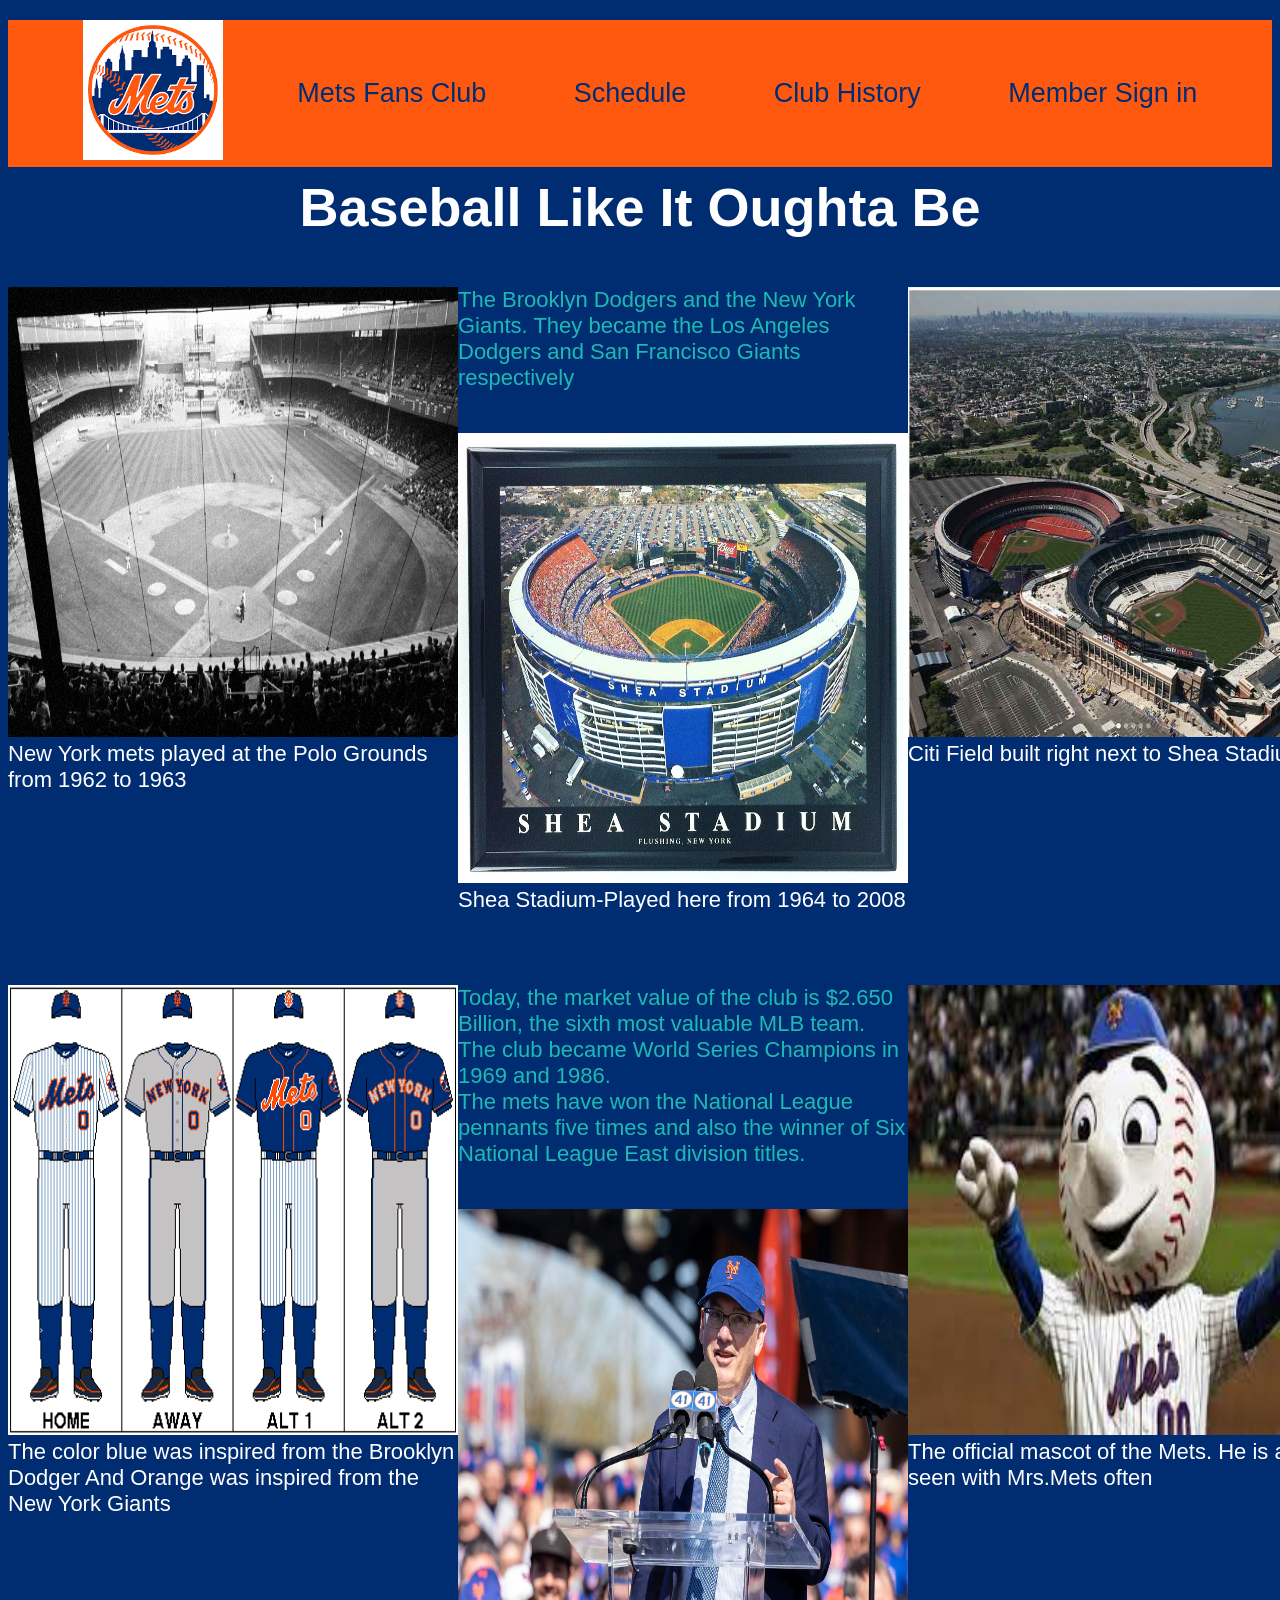
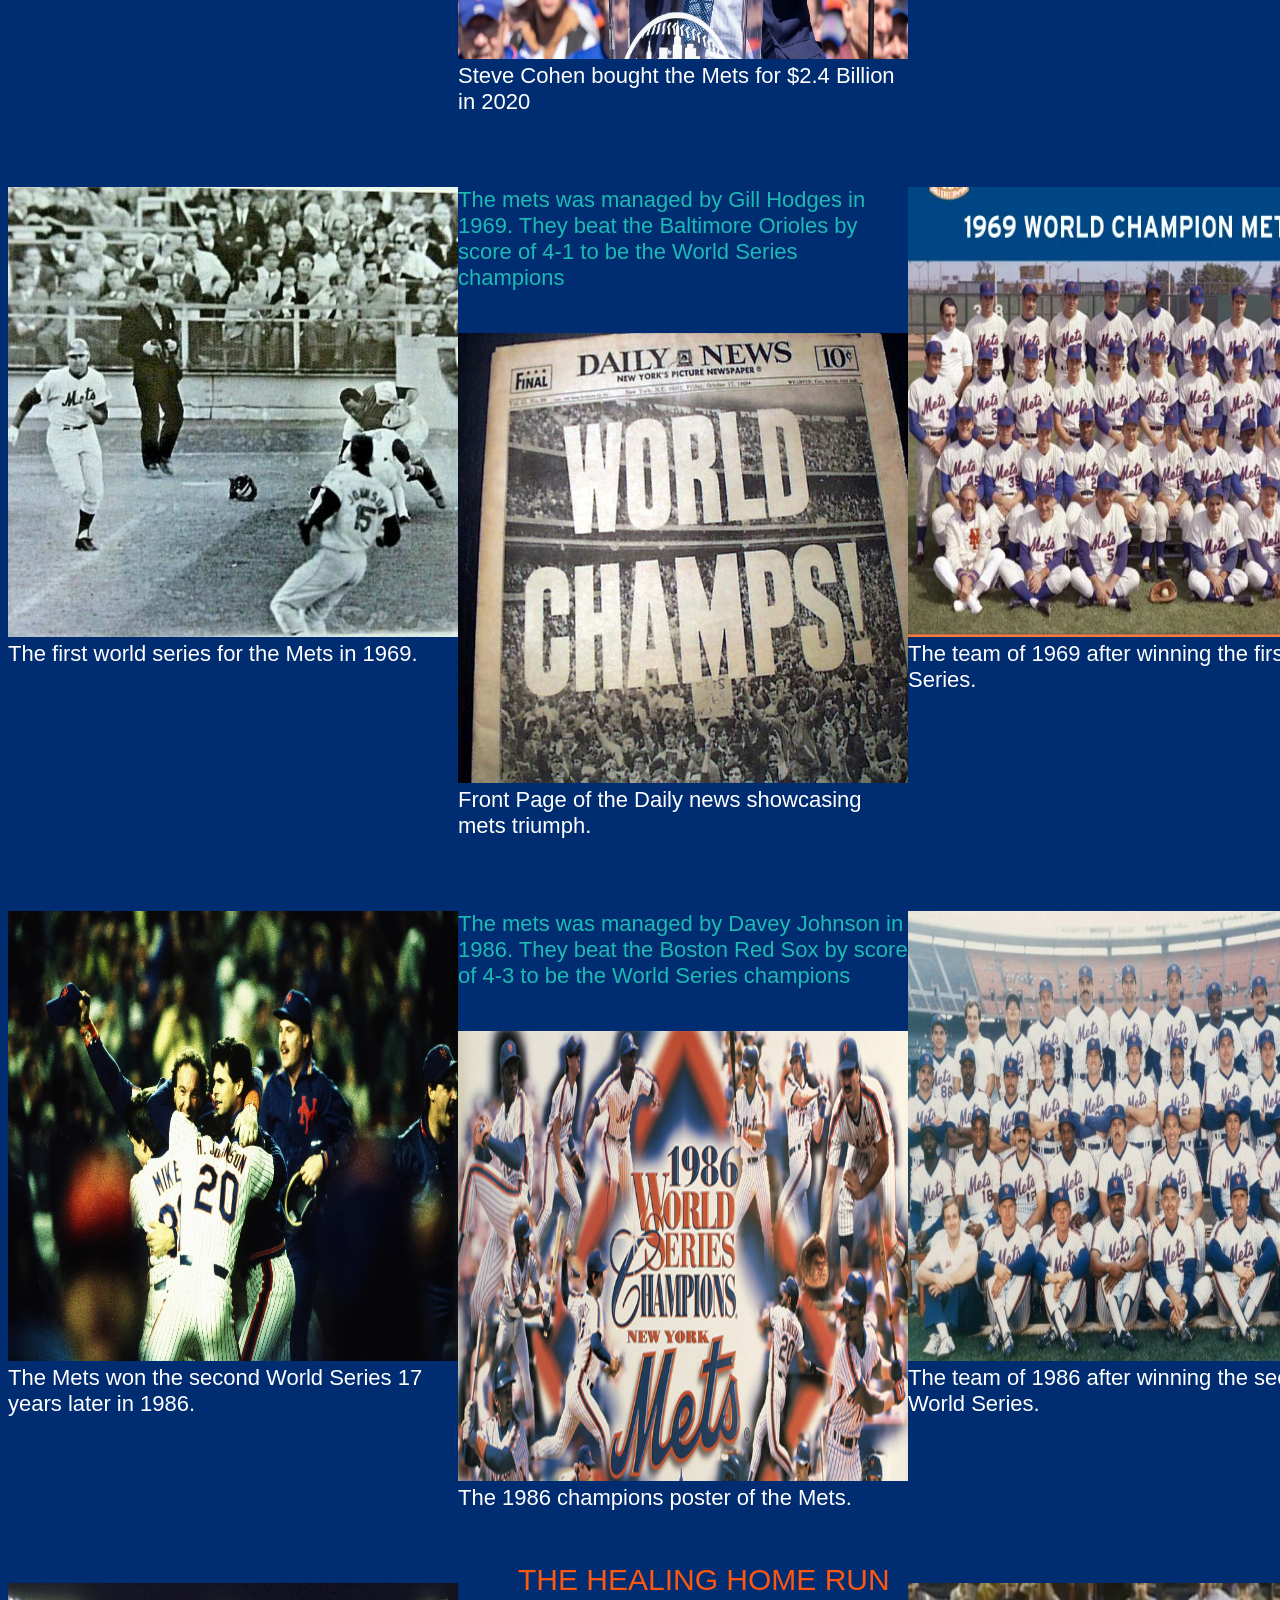
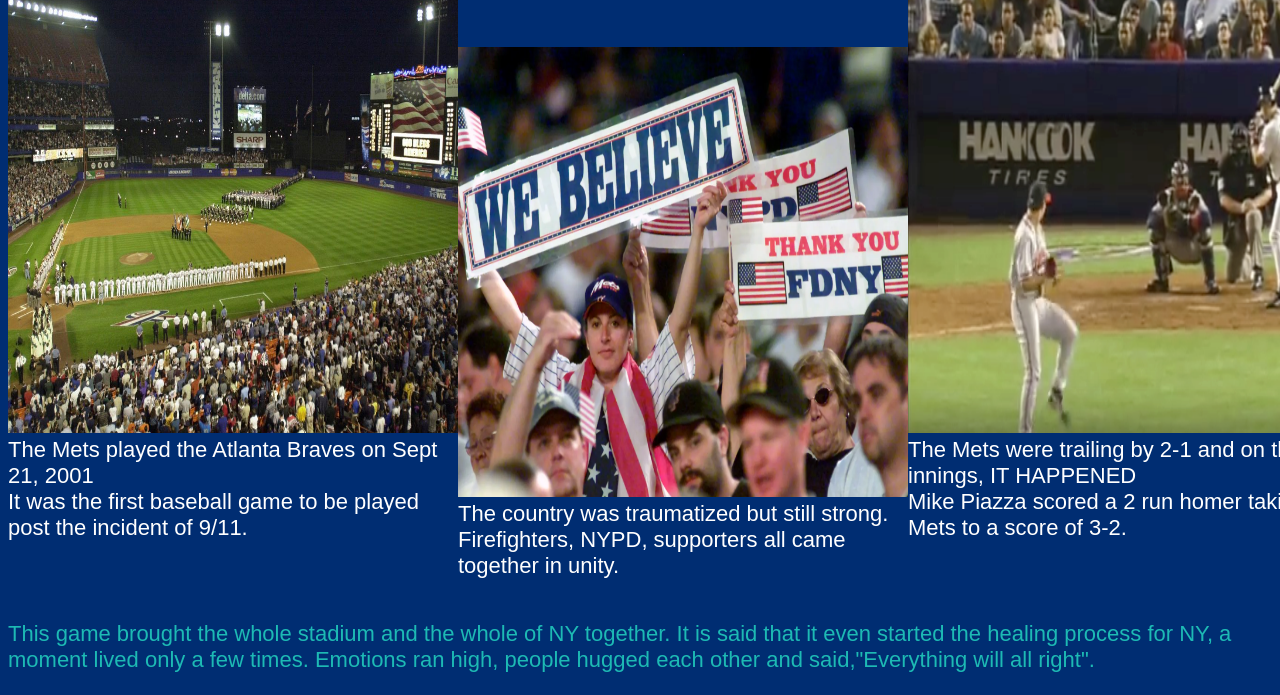
==== commit 1229dd68: "Add files via upload" ====
--- a/newyorkmets.html
+++ b/newyorkmets.html
@@ -1,10 +1,12 @@
 <!DOCTYPE html>
 <html>
   <head>
-    <link rel="stylesheet" href="styles/newyorkmets.css">
+  
+    <link rel="stylesheet" href="/styles/newyorkmets.css">
+    
     <div class="header">
       <div>
-        <img class="mr-mets" src="images/mets-logo.png">
+        <img class="mr-mets" src="/images/mets-logo.png">
       </div>
       <div class="container">
         <div>Mets Fans Club</div>
@@ -18,83 +20,116 @@
      </div>
   </head>
   <body>
-        <div class="outline">
+
+      <div class="outline">
+        
             <div class="box">
-              <img class="story-pic" src="images/polo-grounds.jpg">
-              <p>New York Mets played at the Polo Grounds from 1962 to 1963</p>
+              <img class="story-pic" src="/images/polo-grounds.jpg">
+              <p>New York mets played at the Polo Grounds from 1962 to 1963</p>
             </div>
             <div>
               <div class="note">
                 <p class="intext-note">The Brooklyn Dodgers and the New York Giants.
                   They became the Los Angeles Dodgers and San Francisco Giants respectively</p> 
               </div>
-              <img class="story-pic" src="images/shea-stadium.jpg">
+              <img class="story-pic" src="/images/shea-stadium.jpg">
               <p>Shea Stadium-Played here from 1964 to 2008</p>
               
             </div>
             <div>
-              <img class="story-pic" src="images/shea-citi.jpeg">
+              <img class="story-pic" src="/images/shea-citi.jpeg">
               <p>Citi Field built right next to Shea Stadium</p>
             </div>
           
+        
+    
+        
             <div>
-              <img class="story-pic" src="images/uniform.webp">
-              <p>The color blue was inspired by the Brooklyn  Dodger
+              <img class="story-pic" src="/images/uniform.webp">
+              <p>The color blue was inspired from the Brooklyn  Dodger
                And Orange was inspired from the New York Giants</p>
             </div>
             <div>
               <div class="note">
                 <p class="intext-note">Today, the market value of the club is $2.650 Billion, the sixth most valuable MLB team.
                   The club became World Series Champions in 1969 and 1986. 
-                  <br>The Mets have won the National League pennants five times and are also the winner of Six National League East division titles.</p> 
+                  <br>The mets have won the National League pennants five times and also the winner of Six National League East division titles.</p> 
               </div>
-              <img class="story-pic" src="images/SteveCohen.webp">
+              <img class="story-pic" src="/images/SteveCohen.webp">
               <p>Steve Cohen bought the Mets for $2.4 Billion in 2020</p>
+             
+              
             </div>
             <div>
-              <img class="story-pic" src="images/mr.mets.jpeg">
+              <img class="story-pic" src="/images/mr.mets.jpeg">
               <p>The official mascot of the Mets. He is also seen with Mrs.Mets often</p>
             </div>
           
+          
+        
+    
+        
+  
+       
+     
             <div>
-              <img class="story-pic" src="images/1969-final.webp">
-              <p>The first World Series for the Mets in 1969.</p>
+              <img class="story-pic" src="/images/1969-final.webp">
+              <p>The first world series for the Mets in 1969.</p>
             </div>
             <div>
               <div class="note">
-                <p class="intext-note"> The Mets were managed by Gill Hodges in 1969. 
-                  They beat the Baltimore Orioles by a score of 4-1 to be the World Series champions</p> 
+                <p class="intext-note"> The mets was managed by Gill Hodges in 1969. 
+                  They beat the Baltimore Orioles by score of 4-1 to be the World Series champions</p> 
               </div>
-              <img class="story-pic" src="images/1969-news.jpg">
-              <p>Front Page of the Daily News showcasing Mets triumph.</p>
+              <img class="story-pic" src="/images/1969-news.jpg">
+              <p>Front Page of the Daily news showcasing mets triumph.</p>
+              
+              
             </div>
             <div>
-              <img class="story-pic" src="images/1969-team.webp">
+              <img class="story-pic" src="/images/1969-team.webp">
               <p>The team of 1969 after winning the first World Series.</p>
+              
             </div>
        
+          
+          
+       
+    
+       
+         
             <div>
-              <img class="story-pic" src="images/1986-final.webp">
+              <img class="story-pic" src="/images/1986-final.webp">
               <p>The Mets won the second World Series 17 years later in 1986.</p>
             </div>
             <div>
               <div class="note">
-                <p class="intext-note">The Mets were managed by Davey Johnson in 1986. 
-                They beat the Boston Red Sox by a score of 4-3 to be the World Series champions</p> 
+                <p class="intext-note">The mets was managed by Davey Johnson in 1986. 
+                They beat the Boston Red Sox by score of 4-3 to be the World Series champions</p> 
               </div>
-              <div><img class="story-pic" src="images/1986-poster.jpg">
+              <div><img class="story-pic" src="/images/1986-poster.jpg">
                 <p>The 1986 champions poster of the Mets.</p>
               </div>
+              
             </div>
             <div>
-              <img class="story-pic" src="images/1986-team.png">
+              <img class="story-pic" src="/images/1986-team.png">
               <p>The team of 1986 after winning the second World Series.</p>
+              
             </div>
         
-            <div>
-                <img class="story-pic" src="images/atlantabraves.jpg">
+          
+      
+    
+        
+          
+            
+      
+              
+              <div>
+                <img class="story-pic" src="/images/atlantabraves.jpg">
                 <p>The Mets played the Atlanta Braves on Sept 21, 2001
-                <br>It was the first baseball game to be played after the incident of 9/11.
+                <br>It was the first baseball game to be played post the incident of 9/11.
               </p>
               </div>
             
@@ -102,24 +137,28 @@
               <div>
                 <p class="h2">THE HEALING HOME RUN</p>
               </div>
-              <img class="story-pic" src="images/first-game.webp">
+              <img class="story-pic" src="/images/first-game.webp">
               <p>The country was traumatized but still strong.
-                <br>Firefighters, NYPD, and supporters all came together in unity. </p>
+                <br>Firefighters, NYPD, supporters all came together in unity. </p>
                 
             </div>
             <div>
-              <img class="story-pic" src="images/healinghomerun.png">
-              <p>The Mets were trailing by 2-1 and in the eighth inning, IT HAPPENED
-                <br>Mike Piazza scored a 2-run homer taking the Mets to a score of 3-2.
+              <img class="story-pic" src="/images/healinghomerun.png">
+              <p>The Mets were trailing by 2-1 and on the eight innings, IT HAPPENED
+                <br>Mike Piazza scored a 2 run homer taking the Mets to a score of 3-2.
               </p>
             </div>
+       
+          
+      
       </div>
       
       <div class="note">
         <p class="intext-note">This game brought the whole stadium and the whole of NY together.
-          It is said that it even started the healing process for NY, a moment lived only a few times. Emotions ran high, and people hugged each other and said, "Everything will be all right".</p> 
+          It is said that it even started the healing process for NY, a moment lived only a few times. Emotions ran high, people hugged each other and said,"Everything will all right".</p> 
       </div>
-   </body>
+    
+  </body>
 </html>
 
 
